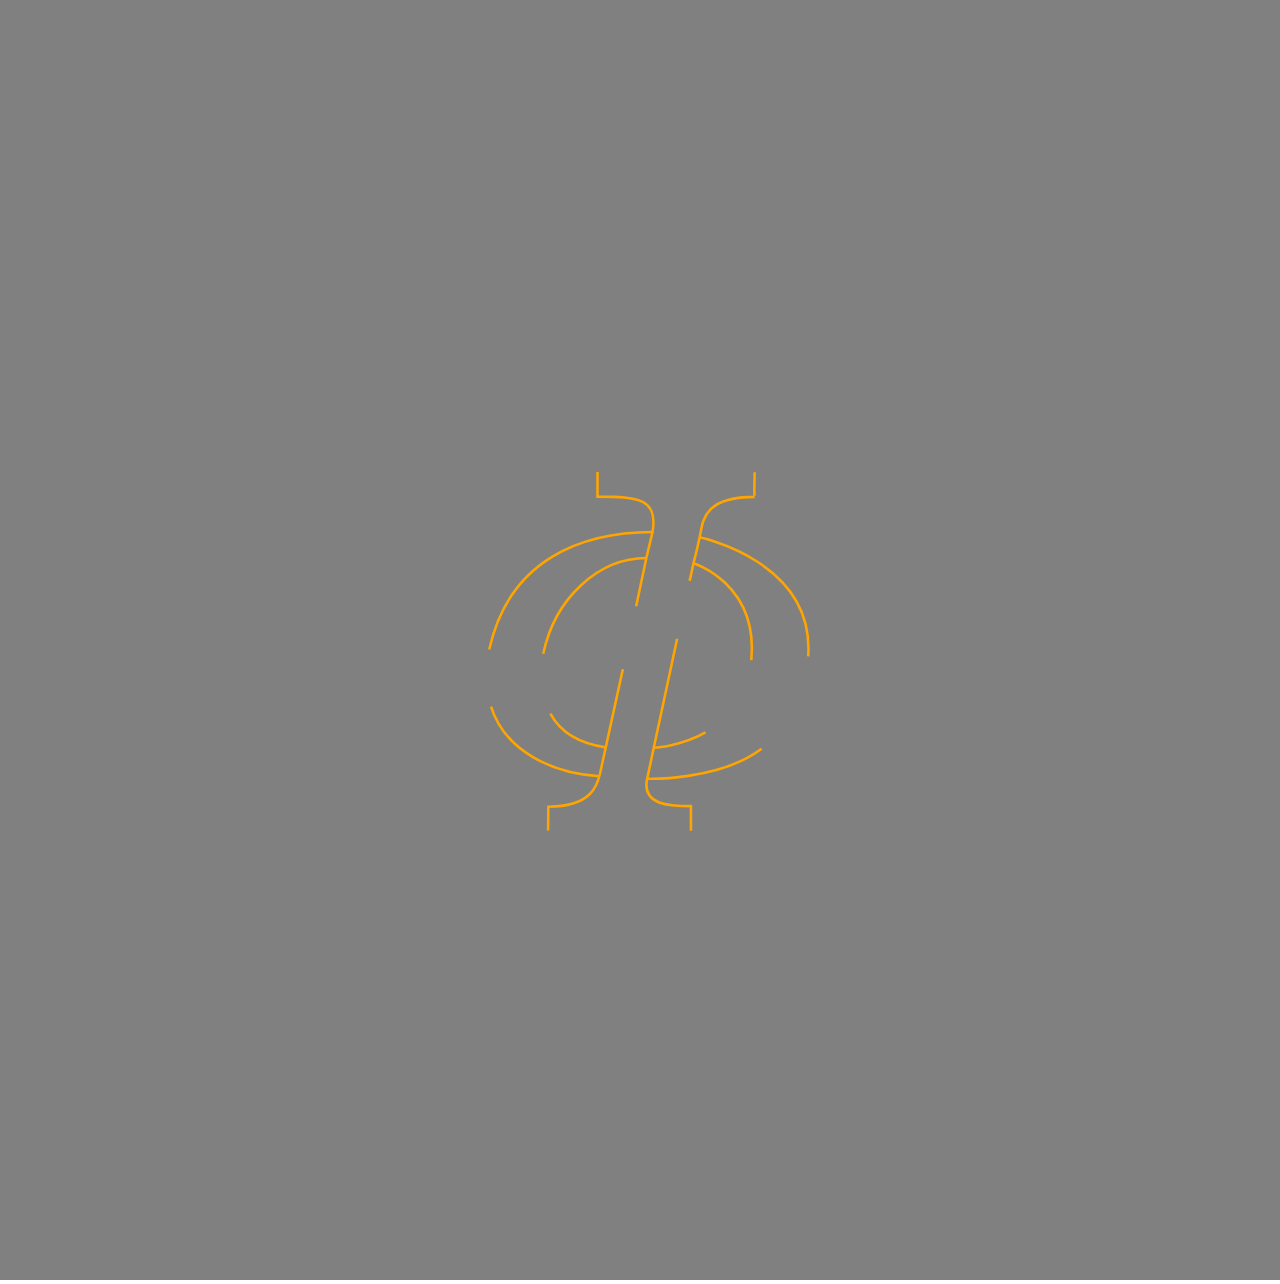
==== SatinColumn/index.html @ 7f75c3ba "satin column" ====
<!doctype html>
<html lang="en">
<head>
  <meta charset="utf-8">
  <title>SatinColumn</title>
  <meta http-equiv="X-UA-Compatible" content="IE=edge">
  <meta name="viewport" content="width=device-width,initial-scale=1.0">
  <meta name="Draw" content="Draw something">

  <script type="text/javascript" src="../vector.js"></script>
  <script type="text/javascript" src="../embroidery.js"></script>
  <script type="text/javascript" src="../svgPlus.js"></script>

  <body>
    <svg id = "svg" viewBox = "0 0 500 500">
      <g id="O-rt">
      	<path class="st0" d="M270.9,220c0,0,25.3,7.8,22.6,37.7c0,0.1,0,0.1,0,0.2"/>
      	<path class="st0" d="M315.7,256.4c2.5-37.4-42.5-46.5-42.5-46.5"/>
      </g>
      <g id="O-lt">
      	<path class="st0" d="M252.6,218c-18.8,0-35.8,15.6-40.4,37.4"/>
      	<path class="st0" d="M191.1,253.7c7.9-35.8,37.1-45.9,63.9-45.9"/>
      </g>
      <g id="O-rb">
      	<path class="st0" d="M252.7,304.2c0,0,28.1,0.9,44.8-11.7"/>
      	<path class="st0" d="M275.6,286.1c-9.9,5.6-20.3,6-20.3,6"/>
      </g>
      <g id="t-b">
      	<path class="st0" d="M243.3,261.4l-8.9,40.7c-1,4.2-2.9,13-20.2,13l-0.1,9.3"/>
      	<path class="st0" d="M269.9,324.5v-9.6c-8,0-19.4-0.3-17.1-10.7l2.6-12.2l9.1-42.5"/>
      </g>
      <g id="O-lb">
      	<path class="st0" d="M236.8,292c-9.9-1.4-17.5-5.2-21.8-13.2"/>
      	<path class="st0" d="M191.8,276c5.7,17.8,24.3,26.1,42.3,27.2"/>
      </g>
      <g id="t-top">
      	<path class="st0" d="M248.5,236.8l4-18.9l2.4-10.1c2.2-12.9-5.4-13.8-21.5-13.8v-9.6"/>
      	<path class="st0" d="M294.8,184.5c0,0-0.3,9.6,0,9.6c-20.5,0-20.2,9.8-21.5,15.8c-1.2,5.7-2.4,10.1-2.4,10.1l-1.5,6.9"/>
      </g>
    </svg>

  </body>
  <style>

  body{
    margin: 0;
    font-family: sans-serif;
    --lh: 35px;
    --br: calc(var(--lh)*0.75);
  }
  svg{
    background: grey;
  }
  .st0{
    fill: none;
    stroke: orange;
  }
  </style>

  <script type="text/javascript" src="./main.js"></script>
</html>
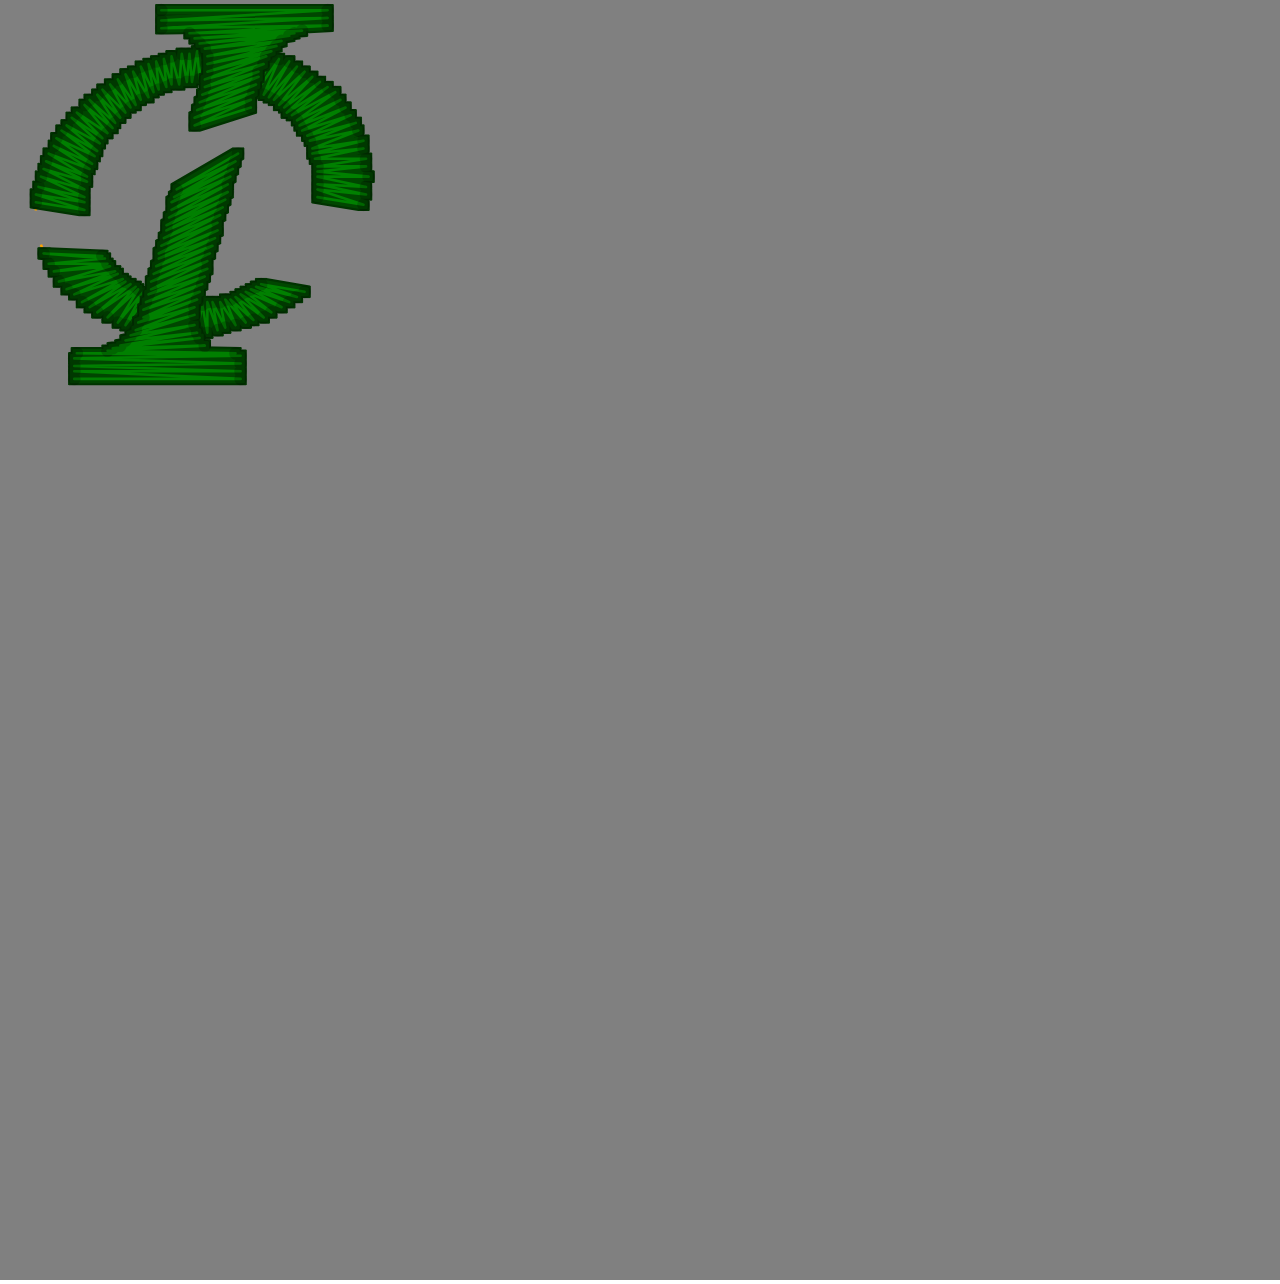
==== commit 22356535: "clump factor" ====
--- a/SatinColumn/index.html
+++ b/SatinColumn/index.html
@@ -13,29 +13,55 @@
 
   <body>
     <svg id = "svg" viewBox = "0 0 500 500">
-      <g id="O-rt">
-      	<path class="st0" d="M270.9,220c0,0,25.3,7.8,22.6,37.7c0,0.1,0,0.1,0,0.2"/>
-      	<path class="st0" d="M315.7,256.4c2.5-37.4-42.5-46.5-42.5-46.5"/>
+      <defs>
+        <filter id = 'glow' x='-50%' y='-50%' width='200%' height='200%' color-interpolation-filters="sRGB">
+<!--
+          <feMorphology operator="dilate" radius="1" in="composite" result="morphology2"/>
+          <feComposite in="SourceGraphic" in2="morphology2" operator="xor" result="composite"/>
+          <feColorMatrix type="matrix" values="0.55 0 0 0 0
+                                              0 0.55 0 0 0
+                                              0 0 0.55 0 0
+                                              0 0 0 1 0" in="morphology2" result="colormatrix4"/>
+          <feBlend mode="normal" in="SourceGraphic" in2="colormatrix4" result="blend"/> -->
+
+          <feMorphology operator="dilate" radius="1" in="composite" result="morphology2"/>
+        	<feColorMatrix type="matrix" values= "0.55 0 0 0 0
+                                                0 0.55 0 0 0
+                                                0 0 0.55 0 0
+                                                0 0 0 1 0" in="morphology2" result="colormatrix5"/>
+        	<feBlend mode="normal" in="SourceGraphic" in2="colormatrix5" result="blend"/>
+        	<feMorphology operator="dilate" radius="2" in="SourceGraphic" result="morphology3"/>
+        	<feColorMatrix type="matrix" values= "0.4 0 0 0 0
+                                                0 0.4 0 0 0
+                                                0 0 0.4 0 0
+                                                0 0 0 1 0" in="morphology3" result="colormatrix6"/>
+        	<feBlend mode="lighten" in="colormatrix6" in2="blend" result="blend1"/>
+        </filter>
+
+      </defs>
+      <g id="tl">
+      	<path class="st0" d="M33.7,84.3c-3.6-22.7,13-45.3,35.1-51.3c3.9-1.1,7.8-1.6,11.7-1.6"/>
+      	<path class="st0" d="M80.4,19.8c-4.6,0.4-9.4,1.2-14.1,2.5c-31,8.5-52.5,34-52.3,59.9"/>
       </g>
-      <g id="O-lt">
-      	<path class="st0" d="M252.6,218c-18.8,0-35.8,15.6-40.4,37.4"/>
-      	<path class="st0" d="M191.1,253.7c7.9-35.8,37.1-45.9,63.9-45.9"/>
+      <g id="tr">
+      	<path class="st0" d="M99.4,35.1c11.5,5,20.7,14.7,23.8,27.7c1.1,4.6,1.3,9.2,0.8,13.7"/>
+      	<path class="st0" d="M142.1,79.6c1.8-7.2,1.9-14.7,0.2-22.1c-4.3-18.1-19-31-38-35.9"/>
       </g>
-      <g id="O-rb">
-      	<path class="st0" d="M252.7,304.2c0,0,28.1,0.9,44.8-11.7"/>
-      	<path class="st0" d="M275.6,286.1c-9.9,5.6-20.3,6-20.3,6"/>
+      <g id="bl">
+      	<path class="st0" d="M16,95.6c5.2,16.4,19.3,28.1,37.1,32.7"/>
+      	<path class="st0" d="M58,114.9c-8.1-3.5-15-9.3-19.5-16.9"/>
       </g>
-      <g id="t-b">
-      	<path class="st0" d="M243.3,261.4l-8.9,40.7c-1,4.2-2.9,13-20.2,13l-0.1,9.3"/>
-      	<path class="st0" d="M269.9,324.5v-9.6c-8,0-19.4-0.3-17.1-10.7l2.6-12.2l9.1-42.5"/>
+      <g id="br">
+      	<path class="st0" d="M101.8,111.2c-4.1,2.6-8.5,4.6-13.2,5.9c-3.9,1.1-7.8,1.6-11.7,1.6"/>
+      	<path class="st0" d="M77.1,130.2c4.6-0.4,9.4-1.2,14.1-2.5c10.6-2.9,20.1-7.8,28-14"/>
       </g>
-      <g id="O-lb">
-      	<path class="st0" d="M236.8,292c-9.9-1.4-17.5-5.2-21.8-13.2"/>
-      	<path class="st0" d="M191.8,276c5.7,17.8,24.3,26.1,42.3,27.2"/>
+      <g id="tb">
+        <path class="st0" d="M69.3,72.7l-13.1,48.8c-2.7,9.9-11.7,16.8-21.9,16.8h-5.3v10"/>
+        <path class="st0" d="M94.4,148.3v-10h-5c-9,0-15.5-8.5-13.2-17.1l16.9-63"/>
       </g>
-      <g id="t-top">
-      	<path class="st0" d="M248.5,236.8l4-18.9l2.4-10.1c2.2-12.9-5.4-13.8-21.5-13.8v-9.6"/>
-      	<path class="st0" d="M294.8,184.5c0,0-0.3,9.6,0,9.6c-20.5,0-20.2,9.8-21.5,15.8c-1.2,5.7-2.4,10.1-2.4,10.1l-1.5,6.9"/>
+      <g id="tt">
+        <path class="st0" d="M128.4,1.7v10h-5.3c-10.3,0-19.3,6.9-21.9,16.8l-3.6,13.3"/>
+        <path class="st0" d="M75.7,48.8l5.3-20c2.3-8.7-4.2-17.1-13.2-17.1h-5v-10"/>
       </g>
     </svg>
 
@@ -55,6 +81,14 @@
     fill: none;
     stroke: orange;
   }
+  .stitch{
+    fill: none;
+    stroke: green;
+    stroke-width: 1;
+    stroke-linecap: round;
+    stroke-linejoin: round;
+    filter: url('#glow');
+  }
   </style>
 
   <script type="text/javascript" src="./main.js"></script>
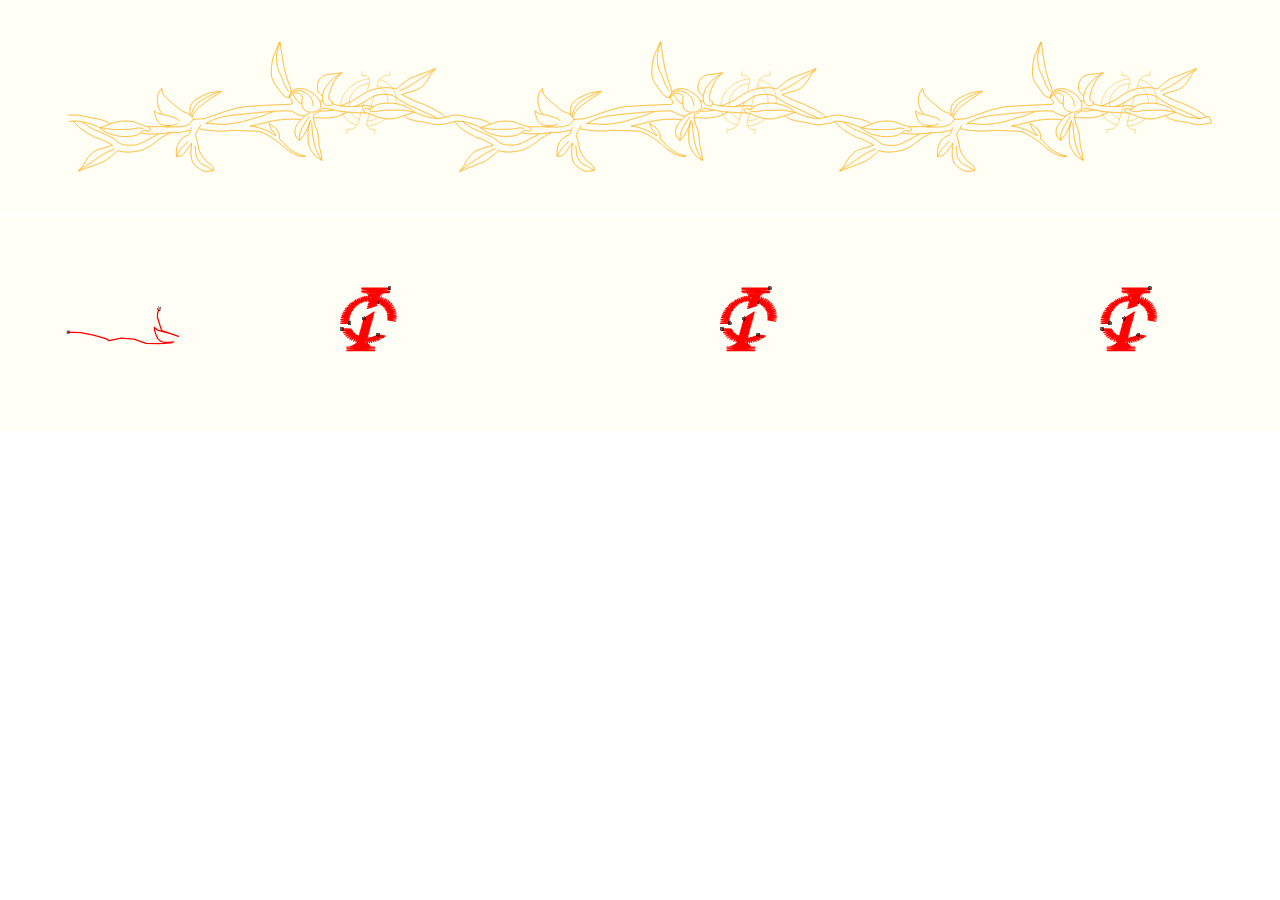
==== commit 72d5ddaf: "tree link lists" ====
--- a/SatinColumn/index.html
+++ b/SatinColumn/index.html
@@ -8,12 +8,465 @@
   <meta name="Draw" content="Draw something">
 
   <script type="text/javascript" src="../vector.js"></script>
-  <script type="text/javascript" src="../embroidery.js"></script>
+  <script type="text/javascript" src="./stitch.js"></script>
+  <script type="text/javascript" src="./SvgToSPath.js"></script>
   <script type="text/javascript" src="../svgPlus.js"></script>
 
   <body>
-    <svg id = "svg" viewBox = "0 0 500 500">
+    <svg id = "svg" viewBox = "-1500 -250 3000 500">
+
+    <g id = "design" mode = "join"  max_length = "2">
+
+      <!-- Vine -->
+      <g mode = "RunningStitch" stroke = "red" max_length = "3" min_length = "0.3" max_var = "0.2" >
+        <path class="st0" d="M-1340,20c0,0,11-0.6,17.7-0.6c6.7,0.1,16,2.2,23.4,4.2s15.4,2.8,24.7,4.3s22,6.2,25.4,8.2s5.3,4.8,5.3,4.8
+        	s17.3-6.3,28.6-7c11.3-0.7,23.1,0.1,29.8,2.2s17.3,6.8,19.3,7.5c2,0.7,6.4,1.3,11.8,3.4c0.1,0,30.4-0.3,33-0.2
+        	c2.1,0,5.3,0.4,9.2,0.6c0,0,12.3-1.7,21.7-5.6c9.4-3.9,2.7-0.6,2.7-0.6s-8.1,3.2-14.8,3.2s-14.7-0.8-19.4-2.2s-11.9-12.1-13.2-16.8
+        	s-3.9-12.7-3.2-16c0,0,2.6,4.7,14,8.1s38.8,7.1,44.7,16.4c0,0-1.3-5.3-14-9.5s-26-6.9-26-6.9s-5.3-5.4-7.9-12.7
+        	c-2.6-7.3-5.8-19.3-3.7-29.3c2.1-10,10.2-18.5,10.2-18.5s-0.7,6.6,3.2,14s21.2,20.8,25.2,24.2c4,3.4,19.2,16.2,23.9,17.5
+        	s7.3,2.1,10,4.1c0.8,0.6,3.9,3.8,3.9,3.8c-1.9-15.1,0.3-21.7,3-26.3c2.7-4.6,8.8-10.5,14.9-13.8s20.9-11.1,28.3-13
+        	c7.4-1.9,27.5-3.7,27.5-3.7s-6.8,5.2-11.5,8.5c-4.7,3.3-17.5,9.8-23.6,15c-6.1,5.3-16.2,12.5-20.3,16.4
+        	c-4.1,3.9-12.1,15.2-14.2,21.1l-0.7-6c0,0,2.8-9.9,6.2-15.2s4.8-9.3,9.5-12.5s14.2-9.8,19.5-12.4s23.6-12.4,28.3-13
+        	c0,0-23.5,9.1-28.9,12.3c-5.4,3.3-19.5,11.1-22.9,15.7s-8.8,11.9-10.9,19.8c-2.1,8-4,7.2-4,7.2l8.9,9.2l-2.6,0.2
+        	c-0.3-0.2-5.2,10.5-11.6,12.7c-6.7,2.3-11.6,4.2-23.3,4.3c-12.1,0.1-28.5,0.3-28.5,0.3c0.4,0.1,28.5,0.4,33.9-0.2
+        	c5.4-0.6,16.8-3.1,20.1-5.1s9.5-11.9,9.5-11.9s16.8-1.8,22.1-1.8c5.4,0.1,4.7-0.6,16.8-4.5c12.1-3.9,56.5-21.4,81.3-23.8
+        	s98.5-5.6,105.2-5.5c6.7,0.1,8.1-1.9,7.4-5.9c-0.6-4-7.3-9.3-7.3-9.3l-2-0.8c0,0-8.7-0.8-14-8.1c-5.3-7.4-12.6-15.4-17.2-23.5
+        	c-4.6-8-7.2-11.4-8.5-21.4c-1.2-10,1-29.9,3.8-39.9c2.8-9.9,15.1-37.1,15.1-37.1s-4.9,17.2-6.3,25.9s1,31.3,3,36.6
+        	c2,5.3,10.5,24.1,13,32.1c2.6,8,11.2,20.1,12.5,21.4c0,0-11.2-16.1-11.8-21.4s-14.4-30.7-15-34.7s-4.4-23.3-1-33.9s7-26.5,7-26.5
+        	s4.4,30.6,6.2,42c1.9,11.3,4.4,23.3,5.7,28.7s4.5,15.3,6.5,21.4c1.9,6,5.9,12.7,6.5,17.4c0.6,4.7,0.9,8.3,0.9,8.3
+        	c-3,4.2-4.2,8.9-4.4,13.7c0.1-7.3,3.4-13.9,7.5-16.6c5-3.2,8.1-4.6,16.1-5.2s10.7,0.8,16.7,2.8c6,2.1,14,6.8,21.3,12.9
+        	c4.1,3.4,9.7,12.6,9.7,12.6c0,0.1,0.1,0.2,0.1,0.2l7.8,1.6c-0.5-1.7-0.8-3.8-0.9-6.3c-0.6-10.6,1.6-19.4,8.3-28.5
+        	c7.5-10.3,15.6-20.8,33.8-30.2c0,0-13.3,7.3-20.9,14.4c-7.6,7.1-6.3,7.3-12.9,15.8c-5.2,6.6-8.1,19.5-8.3,21.4c0,0-7.3-4.2-9.9-9.6
+        	c-2.6-5.3-3.2-14.7-0.4-22c2.6-7,6.8-13.2,16.2-16.5c11.1-3.8,22.1-2.4,40.2-6.2c0,0-8.1,6.6-12.9,12.5S-719.6-54-721-50
+        	s-4.1,9.3-5.5,13.9s-4.1,11.9-2.9,17.9s8,6.7,8,6.7s0.6,3.3-1.4,6.6c-2,3.3-7.9,3.9-13.4,1.2c-2.9-1.4-5.5-3.3-6.9-8.3
+        	c0,0,0.6,2.8,2.8,5.3c2.1,2.4,6.9,5.4,12.6,4.7c5.6-0.6,5.5-4.9,5.7-4.6c0,0,7.2,1.1,11.9,3.1c1.4,0.6,8.2,1.5,8.2,1.5
+        	s23-8.9,31.3-13.6c8.2-4.7,28-21.1,48.2-25.6c20.1-4.4,35.5-4.9,51.6-0.1c0,0,21-20.4,34.4-26.2c13.5-5.8,53.1-20.7,56.5-22.7
+        	c0,0-12.8,9.8-17.5,12.5c-4.7,2.6-17.5,11.8-22.3,15.1c-4.7,3.3-22.2,14.4-26.3,16.4c-4,2-16.1,6.5-18.2,9.8c0,0,16.1-6.5,19.5-8.4
+        	s17.5-10.5,25.6-16.4s20.2-13.1,22.9-15.1c2.7-2,17.5-11.8,17.5-11.8s-8.8,6.6-13.6,15.8c-4.8,9.3-11.6,19.8-21.7,27.7
+        	s-27.5,9-45,16.2c0,0,28.9,14.7,36,17c7.2,2.3,13.1,4.6,16.3,5.9c3.4,1.4,34,16.5,38.4,19.9c3.8,3,10.6,7.4,12.3,9.8l-17.4,3.8
+        	c0,0-17.7-1.2-29.1-4.6c-11.3-3.4-26.7-10.3-26.7-10.3s-9.6,3.3-13.6,4.6c-4,1.3-9.2,2.9-9.2,2.9s1.9,2.9,5.2,5
+        	c3.3,2,16,6.8,25.4,8.2s17.4,2.2,24.7,4.3c7.3,2.1,16.7,4.2,23.4,4.2c5.4,0.1,22.5-3.3,28.6-4.6l14.2-4.3c0,0,18.7,1.5,30.1,5
+        	c11.3,3.4,26.8,10.7,26.8,10.7s8.9-3.4,13-4.7c4-1.3,9.7-3.4,9.7-3.4c-12.1,3.8-22.1,8.1-22.1,8.1s18.2,3,27.3,3.8
+        	c9.3,0.8,19.4,0.2,26.8,0.3c7.4,0.1,11.4-0.5,16.1-0.5c4.7,0,17.4-3.1,19.5-3.1c2,0,8.7,0.8,11.4,1.4c2.7,0.7-8-2.1-11.4-1.4
+        	s-15.4,3.2-19.5,3.1c-4,0-39.5,0.9-42.9,0.2c-3.3-0.7-27.5-3.6-27.5-3.6s8.7,8.7,20,12.8c11.3,4.1,24,8.2,38.1,7.7
+        	c14.1-0.5,15.4-0.5,24.8-2.4c9.4-1.9,15.5-11.8,20.9-11.8c5.4,0.1,6.7,0.7,7.3,2.1s8.1-3.2,8.1-3.2s-2.1-5.3-7.3-7.4
+        	c0,0,5.2,2.2,7.3,7.1c-2,2.1-3.5,2.5-7,3.7c-2.6-1.7-0.8-1.9-6.3-2.2c-4.2-0.3-5.3,0.3-8,2.7c-2.8,2.4-3.4,2.7-3.4,2.7
+        	s12,2.5,19.4,2.5c7.4,0.1,30.8-0.3,43.5-2.2c3.1-0.5,8.7-1.1,8.7-1.1l-28.3,3.3c0,0-34.9,19.1-44.5,22.6c-9.6,3.5-9.8,4-28.1,3.8
+        	s-25.5-9.2-27.9-11.8s-16.1-9.4-18.1-10.3c-1.9-0.8-12.3-5.8-17.2-7.8s-5.3-3.2-11.7-4.9s-13.4-7.2-17.2-9.2s-9.8-7-15.1-10.8
+        	c6.9,1,13.2,3,21.7,5.6c8.5,2.6,19.3,8.3,19.3,8.3s9.6,7.4,13.1,9.2s7.2,4.1,14.3,6.3c7,2.2,16.2,4.3,24.9,5
+        	c8.6,0.7,24.7-0.8,30.8-2c6-1.2,12.4-6.4,12.4-6.4s13.1,2.5,19.5,2.6c6.5,0,22.7,0.1,22.7,0.1c-13.1,7.1-39.2,21.4-43.2,22.6
+        	c-4,1.3-10.8,4.5-29.5,3.7c-18.7-0.9-24-10.2-30-14.3s-35.3-17.7-45.3-21.1c-10-3.4-31.6-20.1-31.6-20.1l-18.7-0.4
+        	c1.6,2.3,13.6,14.9,17.6,17.6c4,2.7,19.3,13.4,22.7,14.1c3.3,0.7,7.1,6.1,14.5,6.8c7.4,0.7,36,17,36,17c-17.5,7.1-34.9,8.3-45,16.2
+        	s-16.9,18.4-21.7,27.7c-4.8,9.3-12.2,17.8-12.2,17.8s13.5-11.8,16.2-13.8c2.7-2,14.8-9.2,22.9-15.1c8.1-5.9,22.2-14.4,25.6-16.4
+        	c3.4-2,19.5-8.4,19.5-8.4c-2,3.3-14.1,7.8-18.2,9.8c-4,2-21.6,13.1-26.3,16.4c-4.7,3.3-17.5,12.5-22.3,15.1
+        	c-4.7,2.6-17.5,12.5-17.5,12.5c3.4-2,43-16.8,56.5-22.7c13.5-5.8,34.4-26.2,34.4-26.2c16,4.8,31.4,4.3,51.6-0.1
+        	c20.1-4.4,37.8-20.5,45.3-26.4c7.4-5.9,28.4-15.9,28.4-15.9c8.9-0.6,16.5-0.1,20.6-0.6c5.4-0.6,24.2-5.1,24.2-5.1s2.7-4,3.4-6
+        	c0.7-2-2.1,10-4.8,13.3s-2.7,4-4.1,4.6s-11.4,3.9-16.9,11.1c-5.4,7.3-8.9,14.5-9.6,23.2c-0.8,8.6-0.2,15.3-0.2,15.3
+        	s6.2-13.2,10.2-17.9s17.6-17.8,17.6-17.8s-15.6,15.8-16.9,18.4c-1.4,2.6-10.9,17.2-10.9,17.2s8.7,0.1,12.1-1.9
+        	c2.3-1.3,6.1-3.9,8.8-8.6c5.5-9.3,12.9-13.8,14.9-20.5c0,0-1.5,14-1.6,23.3c-0.1,9.3,1.8,22,8.4,28s14.6,12.1,21.9,14.2
+        	s18.1-1.1,22.1-1.1c0,0-11.3-6.1-15.3-8.8c-4-2.7-11.3-4.1-15.3-8.8c-4-4.7-7.9-10.7-9.2-14.7c-1.3-4-1.9-13.3-2.5-17.3
+        	c-0.6-4,0.1-6.7-0.6-8c0,0,1.2,10.7,1.8,15.3s-0.1,10,5.8,18c5.9,8,7.9,9.4,12.6,11.4c4.7,2,6.7,2.1,9.3,4.1
+        	c2.7,2,13.3,8.8,13.3,8.8c3.4-4-2.8-12.1-7.9-16c-4.5-3.4-10-6.8-13.9-12.1s-10.5-15.4-11.8-20.7c-1.3-5.3-3.1-18.7-5.1-24
+        	s-3.2-10-3.2-10s2.8-8,5.5-12.6c2.7-4.6,6.8-11.2,6.8-11.2l-3.4,8.6c0,0,17.4,3.5,20,3.5c2.7,0,31.4,3,40.2,1.8s15.4-1.8,20.1-1.8
+        	s33.5,1.7,52.9,1.9C11.7,57.4,45.6,83,51.6,89c6,6,35.1,31.6,56.6,27.2c0,0-18.7-4.2-34-15S56.3,81.1,47,75.7c0,0,0.7-7.3-0.5-12
+        	C45.2,59,41.2,53,37.9,50.3s-5.3-4-8-6.1c-2.7-2-7.3-5.4-7.3-5.4s2.6,7.3,5.2,13.4s9.9,10.7,11.2,14.1c1.3,3.3-4,0-13.3-6.1
+        	s-38.7-15-46.7-15.1c0,0,20.1-5.8,39.6-8.9c19.5-3.1,43.2-9.8,78.6-5.5c0,0,6.2-7,8.9-8.3c-0.5,1-15-1.7-21.7-6.9
+        	c-6.6-5.1-13.3-5.5-20.7-5.5s-30.1,1.7-30.1,1.7s-12.4,3.9-20.1,7.5s-23.5,6.6-37.3,11.4S-63.3,40.7-82,41.3s-31-3-42-1.9
+        	c17.1-9.8,27.5-12.8,41.5-15.7s29.9-4.2,46.5-5.8c16.6-1.7,59.2-5.7,59.2-5.7c7.8-0.6,9.7-0.4,9.7-0.4s-13.4,5.1-18.8,7.7
+        	s-29.6,9-37.6,11.6s-22.8,6.4-31.6,7.6s-20.1,2.4-26.8,3c-6.7,0.6-17.4-0.8-21.4-0.9c-4,0-11.4-1.4-15.4-1.5c-4,0-8,1.2-8,1.2
+        	s19.6-13.1,43.7-17.5s44.9-6.2,53-6.8c8-0.6,90.5-9.7,103.8-5.6s17.3,10.8,31.4,11l14.7-7c0,0-12.6-4.3-16.5-9.6s-3.9-12-3.9-12
+        	s-4.7,0-8-3.4C88.1-13.7,78.1-29,78.1-29c-4.3,3.4-7.2,7.6-7.9,8.5c0,0,0.7-9.3,8.8-13.9s18.1-3.8,24.8-0.4s10,6.8,12.6,9.4
+        	c2.6,2.7,6,6.7,7.3,10.1c1.2,3.2,2.6,10,2.5,14c0,0-0.8-7.9-2.5-13.3c-1.3-4-3.3-7.4-7.9-11.4c-5.4-4.7-8.6-7.4-14.6-9.5
+        	c-6-2.1-14-2.8-21.4,1.8s-9.4,13.2-9.4,13.2s3.4-5.5,7.7-8.7c0,0,11.1,15.2,12.4,17.2c1.3,2.1,3.7,3.3,5.4,3.9s3.9,0.8,3.9,0.8
+        	c-0.6-2,1.1-11.8,1.1-13c0-1.2,0.8-4.5-4.7-8.4c-5.5-3.9-10.8-2.8-13.1-2.7s-4.7,1.9-4.7,1.9c1.5-1.1,3.2-2,4.7-2.1
+        	c6-0.6,10,0.1,13.4,2.8c3.3,2.7,4.6,4.7,4.6,8.7c0,4-1.4,8-0.8,14s2.5,12.7,8.5,16.1c6,3.4,14.7,2.5,19.4,2.2
+        	c5-0.3,15.8-3.7,15.9-13.9c0-4-0.7-8-2.4-11.7c0,0,4.3,9.6,1,17.4S120,15.3,120,15.3s-8.7,3.2-13.5,7.2
+        	c-4.7,3.9-12.2,11.2-15.6,16.5c-3.4,5.3-8.1,9.9-7.6,20.5c0.6,10.6,6.5,18.7,10.5,19.4c0,0,0-2,0.1-8.6s6.9-20.5,9-25.2
+        	c2.1-4.6,12.9-19.8,14.3-22.5c0,0-13.6,21.1-17,27.1c-3.4,6-7.5,13.9-5.7,29.2c0,0,5.4-6.6,9.5-11.9c4.1-5.3,13-25.8,15.8-35.1
+        	c0,0-6.2,19.2-5.7,30.5c0.5,11.3-0.2,23.3,2.4,29.3c2.6,6,10.5,20.1,15.1,24.1c4.6,4,14.6,10.1,14.6,10.1s-7.3-10.7-11.2-20.1
+        	s-6.5-17.4-7.8-24.7c-1.3-7.3-3.1-22.6-3.7-28.6s-0.5-15.3-0.5-15.3s1.1,23.3,3,33.3c1.9,10,3.1,21.3,9.7,35.4
+        	c6.5,14,11.2,20.1,11.2,20.1s-0.6-7.3-2.5-17.3s-3.9-14-4.5-20.7c-0.6-6.7-1.8-22-3-28.6S131,46.6,129.8,40s-5.9-14-1.8-21.3
+        	c0,0,10.8-5.9,14.8-9.8s5.4-5.3,9.4-5.2s29,5.9,36.3,7.1c4,0.7,10.1,1.2,17,1.8c0,0-4.5-0.4-11.9-1.1c-7.4-0.7-20.8-3.4-20.8-3.4
+        	c-7.6,1.7-14.1,2.1-18.7,2.3c-3.3,0.2-7.9,0.1-12.5,0c0,0,4-5.2,7.6-6.1s5.4-0.1,6.5,0.1c1.1,0.2,17.2,3.4,17.2,3.4
+        	s-8.9,2.3-18.8,2.4s-12.8,0.4-12.8,0.4s-3.8,2.8-6.6,4.2c-2.8,1.4-6.8,4-6.8,4s-1.6,3.9-1.4,6.6c0,0,22.7,1.6,33.5,1
+        	c9.2-0.5,27.4-2.4,45.5-13.8c0,0,37.4,2.5,45.1,2.1c0,0-5.2-2.3-7.3-7.2c2-2.1,3.5-2.5,7-3.7c2.6,1.7,0.8,1.9,6.3,2.2
+        	c4.2,0.3,5.3-0.3,8-2.7c2.8-2.4,3.3-2.6,3.3-2.6c-3.6,2.9-6.4,5.4-9.3,5.4c-5.4-0.1-7.2-0.8-7.8-2.2s-7.6,3.3-7.6,3.3s2,5.3,7.3,7.4
+        	c5.3,2.1,10,2.8,12,3.5c2,0.7,12.7,5.5,19.3,7.5s18,3.5,28.1,3s53.1-15.4,53.1-15.4s-18.7-4.9-28.1-5c-9.4-0.1-19.4,0.5-26.8,0.4
+        	s-11.4-0.1-16.1-0.2c-4.7,0-17.4,3.1-19.5,3.1c-2,0-8.7-0.1-11.4-0.8c-2.7-0.7,8,2.1,11.4,1.4c3.4-0.6,15.4-3.2,19.5-3.1
+        	c4,0,39.5-0.9,42.9-0.2c3.3,0.7,28.1,4.3,28.1,4.3s-9.3-9.4-20.6-13.5c-11.3-4.1-24-8.2-38.1-7.7c-14.1,0.5-15.4,0.5-24.8,2.4
+        	c-4.4,0.9-8.1,3.6-11.4,6.2c0,0-12.1-2.6-19.4-2.5c-8.5,0.1-26.2,2-32.3,2c-4.1,0-25.8-1.6-25.6-1.6c12.5,0.7,26,2.1,31.1,1.4
+        	c16.6-4.6,43.1-23.6,47.1-24.8s10.8-4.5,29.5-3.7c18.7,0.9,26,10.1,32,14.1S364,3.2,374,6.6c9,3.1,38.9,18.1,44.8,21.1
+        	c0,0-14.1-1.1-24.2-3.4c-10.1-2.3-31-11.3-31-11.3S353.5,3,342.7-1s-26-8.6-38.4-7.6c-12.4,1-21,1.8-25.3,2.9s-11.1,5.7-11.1,5.7
+        	s-10.7-3.2-21.4-2.5c-10.7,0.7-22.8,1.9-22.8,1.9s14.9-5.4,27.5-13.5c12.7-8.1,11.2-7.5,18.2-10.7c7-3.2,16.5-4.3,29.3-3.7
+        	s17.3,3.7,23.4,7.8s20,13.8,31.2,18.5s33.9,15.1,37.6,17c3.8,1.8,28.8,13.3,28.8,13.3l17-3.6c0,0,2.5-0.5,6-1.2
+        	c0,0,12.5-3.9,19.2-3.9s16,2.2,23.4,4.2s15.4,2.8,24.7,4.3s22,6.2,25.4,8.2c3.3,2,5.3,4.8,5.3,4.8s17.3-6.3,28.6-7
+        	c11.3-0.7,23.1,0.1,29.8,2.2c6.7,2.1,17.3,6.8,19.3,7.5c2,0.7,6.4,1.3,11.8,3.4c0.1,0,30.4-0.3,33-0.2c2.1,0,5.3,0.4,9.2,0.6
+        	c0,0,12.3-1.7,21.7-5.6s2.7-0.6,2.7-0.6s-8.1,3.2-14.8,3.2s-14.7-0.8-19.4-2.2c-4.7-1.4-11.9-12.1-13.2-16.8
+        	c-1.3-4.7-3.9-12.7-3.2-16c0,0,2.6,4.7,14,8.1c11.3,3.4,38.8,7.1,44.7,16.4c0,0-1.3-5.3-14-9.5s-26-6.9-26-6.9s-5.3-5.4-7.9-12.7
+        	s-5.8-19.3-3.7-29.3c2.1-10,10.2-18.5,10.2-18.5s-0.7,6.6,3.2,14s21.2,20.8,25.2,24.2s19.2,16.2,23.9,17.5s7.3,2.1,10,4.1
+        	c0.8,0.6,3.9,3.8,3.9,3.8c-1.9-15.1,0.3-21.7,3-26.3s8.8-10.5,14.9-13.8s20.9-11.1,28.3-13s27.5-3.7,27.5-3.7s-6.8,5.2-11.5,8.5
+        	s-17.5,9.8-23.6,15S752-0.1,748,3.8C743.9,7.8,735.9,19,733.7,25l-0.7-6c0,0,2.8-9.9,6.2-15.2s4.8-9.3,9.5-12.5
+        	c4.7-3.3,14.2-9.8,19.5-12.4c5.4-2.6,23.6-12.4,28.3-13c0,0-23.5,9.1-28.9,12.3s-19.5,11.1-22.9,15.7c-3.4,4.6-8.8,11.9-10.9,19.8
+        	c-2.1,8-4,7.2-4,7.2l8.9,9.2l-2.6,0.2c-0.3-0.2-5.2,10.5-11.6,12.7c-6.7,2.3-11.6,4.2-23.3,4.3c-12.1,0.1-28.5,0.3-28.5,0.3
+        	c0.4,0.1,28.5,0.4,33.9-0.2c5.4-0.6,16.8-3.1,20.1-5.1c3.4-2,9.5-11.9,9.5-11.9s16.8-1.8,22.1-1.8c5.4,0.1,4.7-0.6,16.8-4.5
+        	s56.5-21.4,81.3-23.8s98.5-5.6,105.2-5.5c6.7,0.1,8.1-1.9,7.4-5.9s-7.3-9.3-7.3-9.3l-2-0.8c0,0-8.7-0.8-14-8.1
+        	c-5.3-7.4-12.6-15.4-17.2-23.5c-4.6-8-7.2-11.4-8.5-21.4c-1.2-10,1-29.9,3.8-39.9s15.1-37.1,15.1-37.1s-4.9,17.2-6.3,25.9
+        	c-1.4,8.6,1,31.3,3,36.6s10.5,24.1,13,32.1s11.2,20.1,12.5,21.4c0,0-11.2-16.1-11.8-21.4c-0.6-5.3-14.4-30.7-15-34.7
+        	s-4.4-23.3-1-33.9s7-26.5,7-26.5s4.4,30.6,6.2,42s4.4,23.3,5.7,28.7s4.5,15.3,6.5,21.4c1.9,6,5.9,12.7,6.5,17.4s0.9,8.3,0.9,8.3
+        	c-3,4.2-4.2,8.9-4.4,13.7c0.1-7.3,3.4-13.9,7.5-16.6c5-3.2,8.1-4.6,16.1-5.2s10.7,0.8,16.7,2.8c6,2.1,14,6.8,21.3,12.9
+        	c4.1,3.4,9.7,12.6,9.7,12.6c0,0.1,0.1,0.2,0.1,0.2l7.8,1.6c-0.5-1.7-0.8-3.8-0.9-6.3c-0.6-10.6,1.6-19.4,8.3-28.5
+        	c7.5-10.3,15.6-20.8,33.8-30.2c0,0-13.3,7.3-20.9,14.4c-7.6,7.1-6.3,7.3-12.9,15.8c-5.2,6.6-8.1,19.5-8.3,21.4c0,0-7.3-4.2-9.9-9.6
+        	s-3.2-14.7-0.4-22c2.6-7,6.8-13.2,16.2-16.5c11.1-3.8,22.1-2.4,40.2-6.2c0,0-8.1,6.6-12.9,12.5c-4.8,5.9-8.8,13.2-10.2,17.2
+        	s-4.1,9.3-5.5,13.9s-4.1,11.9-2.9,17.9s8,6.7,8,6.7s0.6,3.3-1.4,6.6s-7.9,3.9-13.4,1.2c-2.9-1.4-5.5-3.3-6.9-8.3
+        	c0,0,0.6,2.8,2.8,5.3c2.1,2.4,6.9,5.4,12.6,4.7c5.6-0.6,5.5-4.9,5.7-4.6c0,0,7.2,1.1,11.9,3.1c1.4,0.6,8.2,1.5,8.2,1.5
+        	s23-8.9,31.3-13.6c8.2-4.7,28-21.1,48.2-25.6s35.5-4.9,51.6-0.1c0,0,21-20.4,34.4-26.2c13.5-5.8,53.1-20.7,56.5-22.7
+        	c0,0-12.8,9.8-17.5,12.5c-4.7,2.6-17.5,11.8-22.3,15.1c-4.7,3.3-22.2,14.4-26.3,16.4c-4,2-16.1,6.5-18.2,9.8c0,0,16.1-6.5,19.5-8.4
+        	c3.4-2,17.5-10.5,25.6-16.4s20.2-13.1,22.9-15.1c2.7-2,17.5-11.8,17.5-11.8s-8.8,6.6-13.6,15.8c-4.8,9.3-11.6,19.8-21.7,27.7
+        	c-10.1,7.9-27.5,9-45,16.2c0,0,28.9,14.7,36,17c7.2,2.3,13.1,4.6,16.3,5.9c3.4,1.4,34,16.5,38.4,19.9c3.8,3,10.6,7.4,12.3,9.8
+        	l-17.4,3.8c0,0-17.7-1.2-29.1-4.6c-11.3-3.4-26.7-10.3-26.7-10.3s-9.6,3.3-13.6,4.6c-4,1.3-9.2,2.9-9.2,2.9s1.9,2.9,5.2,5
+        	c3.3,2,16,6.8,25.4,8.2s17.4,2.2,24.7,4.3c7.3,2.1,16.7,4.2,23.4,4.2c5.4,0.1,22.3-3.3,28.4-4.6l-4.8-14.4c-3.6,0.7-6,1.2-6,1.2
+        	l-17,3.6c0,0-25-11.5-28.8-13.3s-26.5-12.2-37.6-17s-25.1-14.4-31.2-18.5c-6.1-4.1-10.7-7.3-23.4-7.8s-22.3,0.5-29.3,3.7
+        	c-7,3.2-5.5,2.6-18.2,10.7s-27.5,13.5-27.5,13.5s12-1.2,22.8-1.9c10.7-0.7,21.4,2.5,21.4,2.5s6.8-4.6,11.1-5.7
+        	c4.3-1.1,12.8-1.9,25.3-2.9s27.6,3.6,38.4,7.6c10.8,4,20.8,13.9,20.8,13.9s20.9,9,31,11.3c10.1,2.3,24.2,3.4,24.2,3.4
+        	c-5.8-2.9-35.8-18-44.8-21.1c-10-3.4-37.3-17.2-43.3-21.3s-13.2-13.2-32-14.1c-18.7-0.9-25.5,2.4-29.5,3.7s-30.6,20.2-47.1,24.8
+        	c-5.1,0.6-18.6-0.7-31.1-1.4c-0.2,0,21.5,1.6,25.6,1.6c6.1,0,23.8-1.9,32.3-2c7.4-0.1,19.4,2.5,19.4,2.5c3.2-2.6,7-5.3,11.4-6.2
+        	c9.4-1.9,10.7-1.9,24.8-2.4s26.7,3.6,38.1,7.7c11.3,4.1,20.6,13.5,20.6,13.5s-24.7-3.6-28.1-4.3c-3.3-0.7-38.8,0.3-42.9,0.2
+        	c-4,0-16.1,2.5-19.4,3.1c-3.4,0.6-14-2.1-11.4-1.4s9.4,0.8,11.4,0.8s14.8-3.2,19.4-3.1c4.7,0,8.7,0.1,16.1,0.2
+        	c7.4,0.1,17.4-0.5,26.8-0.4s28.1,5,28.1,5s-43,14.8-53.1,15.4c-10,0.6-21.4-0.9-28.1-3c-6.7-2.1-17.3-6.8-19.3-7.5
+        	c-2-0.7-6.7-1.4-12-3.5s-7.3-7.4-7.3-7.4s6.9-4.7,7.6-3.3s2.5,2.1,7.8,2.2c2.8,0,5.6-2.5,9.3-5.4c0,0-0.5,0.2-3.3,2.6s-3.8,3-8,2.7
+        	c-5.5-0.3-3.7-0.5-6.3-2.2c-3.5,1.1-5,1.6-7,3.7c2.1,4.9,7.3,7.2,7.3,7.2c-7.8,0.4-45.1-2.1-45.1-2.1
+        	c-18.1,11.4-36.4,13.3-45.5,13.8c-10.7,0.6-33.5-1-33.5-1c-0.2-2.8,1.4-6.6,1.4-6.6s4-2.6,6.8-4s6.6-4.2,6.6-4.2s2.9-0.3,12.8-0.4
+        	s18.8-2.4,18.8-2.4s-16-3.2-17.2-3.4c-1.1-0.2-2.9-1-6.5-0.1s-7.6,6.1-7.6,6.1c4.7,0.1,9.2,0.2,12.5,0c4.6-0.2,11.1-0.6,18.7-2.3
+        	c0,0,13.4,2.7,20.8,3.4c7.4,0.7,11.9,1.1,11.9,1.1c-6.9-0.6-12.9-1.1-17-1.8c-7.4-1.2-32.3-7.1-36.3-7.1c-4,0-5.4,1.3-9.4,5.2
+        	s-14.8,9.8-14.8,9.8c-4.1,7.3,0.5,14.6,1.8,21.3s5.9,12.7,7.2,19.4s2.4,22,3,28.6c0.6,6.7,2.6,10.7,4.5,20.7s2.5,17.3,2.5,17.3
+        	s-4.6-6-11.2-20.1c-6.5-14-7.8-25.4-9.7-35.4s-3-33.3-3-33.3s-0.1,9.3,0.5,15.3c0.6,6,2.5,21.3,3.7,28.6c1.3,7.3,3.9,15.3,7.8,24.7
+        	c3.9,9.4,11.2,20.1,11.2,20.1s-10-6.1-14.6-10.1c-4.6-4-12.5-18.1-15.1-24.1c-2.6-6-1.8-18-2.4-29.3c-0.5-11.3,5.7-30.5,5.7-30.5
+        	c-2.8,9.3-11.7,29.8-15.8,35.1c-4.1,5.3-9.5,11.9-9.5,11.9c-1.8-15.3,2.3-23.3,5.7-29.2s17-27.1,17-27.1
+        	c-1.4,2.6-12.2,17.8-14.3,22.5c-2.1,4.6-8.9,18.5-9,25.2s-0.1,8.6-0.1,8.6c-4-0.7-9.9-8.8-10.5-19.4s4.2-15.3,7.6-20.5
+        	s10.8-12.5,15.6-16.5c4.7-3.9,13.5-7.2,13.5-7.2s19.5-3.8,22.7-11.5s-1-17.4-1-17.4c1.7,3.8,2.4,7.7,2.4,11.7
+        	c-0.1,10.3-10.9,13.6-15.9,13.9c-4.7,0.3-13.4,1.2-19.4-2.2c-6-3.4-7.9-10.1-8.5-16.1c-0.6-6,0.8-10,0.8-14c0-4-1.3-6-4.6-8.7
+        	c-3.3-2.7-7.3-3.4-13.4-2.8c-1.6,0.2-3.2,1-4.7,2.1c0,0,2.3-1.8,4.7-1.9s7.7-1.2,13.1,2.7s4.6,7.2,4.7,8.4c0,1.2-1.6,11-1.1,13
+        	c0,0-2.2-0.1-3.9-0.8c-1.7-0.7-4-1.9-5.4-3.9c-1.3-2.1-12.4-17.2-12.4-17.2c-4.4,3.3-7.7,8.7-7.7,8.7s2-8.6,9.4-13.2
+        	c7.4-4.6,15.4-3.8,21.4-1.8c6,2.1,9.3,4.8,14.6,9.5c4.6,4,6.6,7.4,7.9,11.4c1.8,5.4,2.5,13.3,2.5,13.3c0-4-1.3-10.8-2.5-14
+        	c-1.3-3.3-4.6-7.4-7.3-10.1s-6-6-12.6-9.4c-6.7-3.4-16.7-4.2-24.8,0.4s-8.8,13.9-8.8,13.9c0.7-0.9,3.6-5.1,7.9-8.5
+        	c0,0,10,15.4,13.3,18.7c3.3,3.4,8,3.4,8,3.4s-0.1,6.7,3.9,12c4,5.4,16.3,9.1,16.3,9.1l-14.4,7.6c-14.1-0.1-18-6.8-31.4-11
+        	s-95.8,5-103.8,5.6c-8,0.6-28.8,2.4-53,6.8S765,40.6,765,40.6s4-1.3,8-1.2c4,0,11.4,1.4,15.4,1.5c4,0,14.7,1.5,21.4,0.9
+        	c6.7-0.6,18.1-1.8,26.8-3s23.5-5.1,31.6-7.6c8.1-2.6,32.2-9,37.6-11.6s18.8-7.7,18.8-7.7s-1.9-0.2-9.7,0.4c0,0-42.6,4-59.2,5.7
+        	c-16.6,1.7-32.4,3-46.5,5.8c-14.1,2.8-24.4,5.9-41.5,15.7c10.9-1.1,23.2,2.4,42,1.9c18.7-0.5,44.4-5.9,58.3-10.7s29.6-7.7,37.3-11.4
+        	c7.7-3.7,20.1-7.5,20.1-7.5s22.8-1.8,30.1-1.7c7.4,0.1,14.1,0.4,20.7,5.5c6.7,5.2,21.2,7.9,21.7,6.9c-2.7,1.3-8.9,8.3-8.9,8.3
+        	c-35.4-4.4-59.2,2.3-78.6,5.5c-19.5,3.1-39.6,8.9-39.6,8.9c8,0.1,37.4,9,46.7,15.1c9.3,6.1,14.6,9.5,13.3,6.1
+        	c-1.3-3.3-8.6-8.1-11.2-14.1c-2.6-6-5.2-13.4-5.2-13.4s4.7,3.4,7.3,5.4c2.7,2,4.7,3.4,8,6.1c3.3,2.7,7.3,8.7,8.6,13.4s0.5,12,0.5,12
+        	c9.3,5.4,11.9,14.8,27.2,25.6c15.3,10.8,34,15,34,15c-21.5,4.4-50.7-21.2-56.6-27.2c-6-6-39.8-31.7-59.2-31.9
+        	c-19.4-0.2-48.2-1.8-52.9-1.9S819.7,55.8,811,57c-8.7,1.2-37.5-1.7-40.2-1.8c-2.7,0-20-3.5-20-3.5l3.4-8.6c0,0-4.1,6.6-6.8,11.2
+        	c-2.7,4.6-5.5,12.6-5.5,12.6s1.3,4.7,3.2,10c2,5.3,3.8,18.7,5.1,24s7.9,15.4,11.8,20.7c4,5.4,9.4,8.7,13.9,12.1
+        	c5.1,3.9,11.3,12.1,7.9,16c0,0-10.6-6.8-13.3-8.8c-2.7-2-4.7-2-9.3-4.1c-4.7-2-6.7-3.4-12.6-11.4c-5.9-8-5.2-13.4-5.8-18
+        	c-0.6-4.7-1.8-15.3-1.8-15.3c0.7,1.3,0,4,0.6,8c0.6,4,1.2,13.3,2.5,17.3c1.3,4,5.2,10,9.2,14.7c4,4.7,11.3,6.1,15.3,8.8
+        	c4,2.7,15.3,8.8,15.3,8.8c-4,0-14.8,3.2-22.1,1.1c-7.3-2.1-15.3-8.1-21.9-14.2s-8.5-18.7-8.4-28c0.1-9.3,1.6-23.3,1.6-23.3
+        	c-2.1,6.6-9.5,11.2-14.9,20.5c-2.7,4.6-6.5,7.2-8.8,8.6c-3.4,2-12.1,1.9-12.1,1.9s9.5-14.5,10.9-17.2c1.4-2.6,16.9-18.4,16.9-18.4
+        	s-13.5,13.2-17.6,17.8s-10.2,17.9-10.2,17.9s-0.6-6.7,0.2-15.3s4.2-15.9,9.6-23.2c5.4-7.3,15.5-10.5,16.9-11.1
+        	c1.3-0.7,1.4-1.3,4.1-4.6s5.5-15.2,4.8-13.3c-0.7,2-3.4,6-3.4,6s-18.8,4.5-24.2,5.1c-4,0.5-11.7,0-20.6,0.6c0,0-20.9,10-28.4,15.9
+        	c-7.4,5.9-25.1,21.9-45.3,26.4c-20.1,4.4-35.5,4.9-51.6,0.1c0,0-21,20.4-34.4,26.2c-13.5,5.8-53.1,20.7-56.5,22.7
+        	c0,0,12.8-9.8,17.5-12.5c4.7-2.6,17.5-11.8,22.3-15.1c4.7-3.3,22.2-14.4,26.3-16.4s16.1-6.5,18.2-9.8c0,0-16.1,6.5-19.5,8.4
+        	c-3.4,2-17.5,10.5-25.6,16.4c-8.1,5.9-20.2,13.1-22.9,15.1c-2.7,2-17.5,11.8-17.5,11.8s8.8-6.6,13.6-15.8
+        	c4.8-9.3,11.6-19.8,21.7-27.7s27.5-9,45-16.2c0,0-28.6-16.3-36-17c-7.4-0.7-11.2-6.1-14.5-6.8S478.4,55,474.4,52.3
+        	c-4-2.7-16.8-16.3-18.5-18.6l19.5,1.5c0,0,21.6,16.6,31.6,20.1c10,3.4,39.3,17,45.3,21.1c6,4.1,11.2,13.4,30,14.3
+        	c18.7,0.9,25.5-2.4,29.5-3.7c4-1.3,30.2-15.5,43.2-22.6c0,0-16.3,0-22.7-0.1s-19.5-2.6-19.5-2.6s-6.3,5.2-12.4,6.4
+        	c-6,1.2-22.1,2.7-30.8,2c-8.6-0.7-17.8-2.8-24.9-5s-10.8-4.5-14.3-6.3c-3.5-1.8-13.1-9.2-13.1-9.2s-10.7-5.7-19.3-8.3
+        	c-8.5-2.6-14.8-4.6-21.7-5.6c5.3,3.8,11.4,8.8,15.1,10.8s10.8,7.5,17.2,9.2c6.4,1.8,6.8,2.9,11.7,4.9s15.2,7,17.2,7.8
+        	c1.9,0.8,15.7,7.6,18.1,10.3c2.4,2.6,9.6,11.6,27.9,11.8s18.5-0.3,28.1-3.8c9.6-3.5,44.5-22.6,44.5-22.6l28.3-3.3
+        	c0,0-5.5,0.6-8.7,1.1c-12.7,1.9-36.2,2.3-43.5,2.2c-7.4-0.1-19.4-2.5-19.4-2.5s0.7-0.3,3.4-2.7c2.8-2.4,3.8-3,8-2.7
+        	c5.5,0.3,3.7,0.5,6.3,2.2c3.5-1.1,5-1.6,7-3.7c-2.1-4.9-7.3-7.1-7.3-7.1c5.2,2.1,7.3,7.4,7.3,7.4s-7.4,4.6-8.1,3.2s-2-2-7.3-2.1
+        	c-5.4-0.1-11.5,9.9-20.9,11.8c-9.4,1.9-10.7,1.9-24.8,2.4c-14.1,0.5-26.7-3.6-38.1-7.7s-20-12.8-20-12.8s24.2,2.9,27.5,3.6
+        	c3.3,0.7,38.8-0.3,42.9-0.2c4,0,16.1-2.5,19.5-3.1s14,2.1,11.4,1.4c-2.7-0.7-9.4-1.4-11.4-1.4s-14.8,3.2-19.5,3.1
+        	c-4.7,0-8.7,0.6-16.1,0.5c-7.4-0.1-17.4,0.5-26.8-0.3c-9.1-0.8-27.3-3.8-27.3-3.8s10-4.3,22.1-8.1c0,0-5.7,2.1-9.7,3.4
+        	s-13,4.7-13,4.7s-15.4-7.3-26.8-10.7c-11.3-3.4-30.1-5-30.1-5l-13.5,4.3c-6.1,1.3-23,4.7-28.4,4.6c-6.7-0.1-16-2.2-23.4-4.2
+        	c-7.3-2.1-15.4-2.8-24.7-4.3c-9.4-1.4-22-6.2-25.4-8.2s-5.2-5-5.2-5s5.1-1.7,9.2-2.9c4-1.3,13.6-4.6,13.6-4.6s15.3,6.8,26.7,10.3
+        	c11.3,3.4,29.1,4.6,29.1,4.6l17.4-3.8c-1.6-2.3-8.5-6.8-12.3-9.8c-4.3-3.4-34.9-18.5-38.4-19.9c-3.2-1.3-9.1-3.6-16.3-5.9
+        	c-7-2.3-36-17-36-17c17.5-7.1,34.9-8.3,45-16.2c10.1-7.9,16.9-18.4,21.7-27.7c4.8-9.3,13.6-15.8,13.6-15.8s-14.8,9.8-17.5,11.8
+        	c-2.7,2-14.8,9.2-22.9,15.1s-22.2,14.4-25.6,16.4c-3.4,2-19.5,8.4-19.5,8.4c2-3.3,14.1-7.8,18.2-9.8c4-2,21.6-13.1,26.3-16.4
+        	c4.7-3.3,17.5-12.5,22.3-15.1s17.5-12.5,17.5-12.5c-3.4,2-43,16.8-56.5,22.7c-13.5,5.8-34.4,26.2-34.4,26.2
+        	c-16-4.8-31.4-4.3-51.6,0.1s-39.9,20.9-48.2,25.6c-8.3,4.8-31.3,13.6-31.3,13.6s-7.1-0.5-8.5-1.1c-4.7-2-11.6-3.5-11.6-3.5
+        	c-0.2-0.3-0.1,3.9-5.7,4.6c-5.8,0.7-10.6-2.4-12.6-4.7c-2.2-2.5-2.8-5.3-2.8-5.3c1.4,5,4,6.9,6.9,8.3c5.5,2.8,11.4,2.1,13.4-1.2
+        	c2-3.3,1.4-6.6,1.4-6.6s-6.7-0.7-8-6.7c-1.3-6,1.5-13.3,2.9-17.9s4.1-9.9,5.5-13.9c1.4-4,5.5-11.2,10.2-17.2
+        	c4.8-5.9,12.9-12.5,12.9-12.5c-18.1,3.8-29.2,2.4-40.2,6.2C145-70.3,140.8-64,138.2-57c-2.8,7.3-2.2,16.6,0.4,22
+        	c2.6,5.3,9.9,9.6,9.9,9.6c0.2-1.9,3.1-14.7,8.3-21.4c6.6-8.5,5.3-8.7,12.9-15.8c7.6-7.1,20.9-14.4,20.9-14.4
+        	c-18.2,9.5-26.3,20-33.8,30.2c-6.7,9.2-8.9,17.9-8.3,28.5c0.1,2.5,0.5,4.6,0.9,6.3l-7.8-1.6c0-0.1-0.1-0.2-0.1-0.2
+        	c0,0-5.7-9.3-9.7-12.6c-7.3-6.1-15.3-10.8-21.3-12.9c-6-2.1-8.7-3.4-16.7-2.8s-11.1,1.9-16.1,5.2c-4,2.6-7.4,9.3-7.5,16.6
+        	c0.2-4.8,1.4-9.4,4.4-13.7c0,0-0.3-3.6-0.9-8.3s-4.6-11.4-6.5-17.4c-1.9-6-5.2-16-6.5-21.4c-1.3-5.3-3.8-17.3-5.7-28.7
+        	c-1.9-11.3-6.2-42-6.2-42s-3.5,15.9-7,26.5s0.4,29.9,1,33.9c0.6,4,14.4,29.4,15,34.7c0.6,5.3,11.8,21.4,11.8,21.4
+        	c-1.3-1.3-9.9-13.4-12.5-21.4c-2.6-8-11.1-26.7-13-32.1c-2-5.3-4.4-28-3-36.6c1.4-8.6,6.3-25.9,6.3-25.9S35.1-124,32.3-114
+        	s-5,29.9-3.8,39.9s3.9,13.3,8.5,21.4s11.9,16.1,17.2,23.5s14,8.1,14,8.1l2,0.8c0,0,6.6,5.3,7.3,9.3s-0.7,6-7.4,5.9
+        	C63.3-5.3-10.4-2.1-35.2,0.3s-69.2,19.9-81.3,23.8s-11.4,4.5-16.8,4.5c-5.4-0.1-22.1,1.8-22.1,1.8s-6.1,9.9-9.5,11.9
+        	s-14.8,4.5-20.1,5.1c-5.4,0.6-33.5,0.3-33.9,0.2c0,0,16.4-0.2,28.5-0.3c11.7-0.1,16.6-1.9,23.3-4.3c6.4-2.2,11.2-12.9,11.6-12.7
+        	l2.6-0.2l-8.9-9.2c0,0,1.9,0.8,4-7.2c2.1-8,7.5-15.2,10.9-19.8s17.5-12.5,22.9-15.7c5.4-3.3,28.9-12.3,28.9-12.3
+        	c-4.7,0.6-22.9,10.4-28.3,13s-14.8,9.2-19.5,12.4s-6.1,7.3-9.5,12.5c-3.4,5.3-6.2,15.2-6.2,15.2l0.7,6c2.1-6,10.2-17.2,14.2-21.1
+        	c4.1-3.9,14.2-11.2,20.3-16.4s18.9-11.8,23.6-15c4.7-3.3,11.5-8.5,11.5-8.5s-20.1,1.8-27.5,3.7c-7.4,1.9-22.2,9.7-28.3,13
+        	s-12.1,9.2-14.9,13.8c-2.7,4.6-4.9,11.2-3,26.3c0,0-3.1-3.2-3.9-3.8c-2.7-2-5.3-2.7-10-4.1s-19.9-14.2-23.9-17.5
+        	c-4-3.4-21.2-16.9-25.2-24.2c-3.9-7.4-3.2-14-3.2-14s-8.1,8.6-10.2,18.5s1.1,22,3.7,29.3s7.9,12.7,7.9,12.7s13.4,2.8,26,6.9
+        	c12.7,4.1,14,9.5,14,9.5c-5.9-9.4-33.3-13-44.7-16.4s-14-8.1-14-8.1c-0.7,3.3,1.9,11.3,3.2,16s8.5,15.4,13.2,16.8
+        	c4.7,1.4,12.7,2.1,19.4,2.2c6.7,0.1,14.8-3.2,14.8-3.2s6.7-3.3-2.7,0.6c-9.4,3.9-21.7,5.6-21.7,5.6c-3.9-0.2-7.1-0.6-9.2-0.6
+        	c-2.7,0-33,0.3-33,0.2c-5.3-2.1-9.8-2.7-11.8-3.4s-12.7-5.5-19.3-7.5s-18.5-2.9-29.8-2.2c-11.3,0.7-28.6,7-28.6,7s-2-2.8-5.3-4.8
+        	s-16-6.8-25.4-8.2s-17.4-2.2-24.7-4.3s-16.7-4.2-23.4-4.2c-6.7-0.1-20,3.9-20,3.9c-3.6,0.7-6,1.2-6,1.2l-17,3.6
+        	c0,0-25-11.5-28.8-13.3s-26.5-12.2-37.6-17s-25.1-14.4-31.2-18.5s-10.7-7.3-23.4-7.8s-22.3,0.5-29.3,3.7c-7,3.2-5.5,2.6-18.2,10.7
+        	s-27.5,13.5-27.5,13.5s12-1.2,22.8-1.9c10.7-0.7,21.4,2.5,21.4,2.5s6.8-4.6,11.1-5.7c4.3-1.1,12.8-1.9,25.3-2.9S-560.6-5-549.8-1
+        	s20.8,13.9,20.8,13.9s20.9,9,31,11.3c10.1,2.3,24.2,3.4,24.2,3.4c-5.8-2.9-35.8-18-44.8-21.1c-10-3.4-37.3-17.2-43.3-21.3
+        	c-6-4.1-13.2-13.2-32-14.1c-18.7-0.9-25.5,2.4-29.5,3.7c-4,1.3-30.6,20.2-47.1,24.8c-5.1,0.6-18.6-0.7-31.1-1.4
+        	c-0.2,0,21.5,1.6,25.6,1.6c6.1,0,23.8-1.9,32.3-2c7.4-0.1,19.4,2.5,19.4,2.5c3.2-2.6,7-5.3,11.4-6.2c9.4-1.9,10.7-1.9,24.8-2.4
+        	s26.7,3.6,38.1,7.7s20.6,13.5,20.6,13.5s-24.7-3.6-28.1-4.3c-3.3-0.7-38.8,0.3-42.9,0.2c-4,0-16.1,2.5-19.5,3.1
+        	c-3.4,0.6-14-2.1-11.4-1.4c2.7,0.7,9.4,0.8,11.4,0.8s14.8-3.2,19.5-3.1c4.7,0,8.7,0.1,16.1,0.2c7.4,0.1,17.4-0.5,26.8-0.4
+        	s28.1,5,28.1,5s-43,14.8-53.1,15.4s-21.4-0.9-28.1-3c-6.7-2.1-17.3-6.8-19.3-7.5c-2-0.7-6.7-1.4-12-3.5c-5.3-2.1-7.3-7.4-7.3-7.4
+        	s6.9-4.7,7.6-3.3c0.7,1.3,2.5,2.1,7.8,2.2c2.8,0,5.6-2.5,9.3-5.4c0,0-0.5,0.2-3.3,2.6c-2.8,2.4-3.8,3-8,2.7
+        	c-5.5-0.3-3.7-0.5-6.3-2.2c-3.5,1.1-5,1.6-7,3.7c2.1,4.9,7.3,7.2,7.3,7.2c-7.8,0.4-45.1-2.1-45.1-2.1
+        	c-18.1,11.4-36.4,13.3-45.5,13.8c-10.7,0.6-33.5-1-33.5-1c-0.2-2.8,1.4-6.6,1.4-6.6s4-2.6,6.8-4s6.6-4.2,6.6-4.2s2.9-0.3,12.8-0.4
+        	c9.9-0.1,18.8-2.4,18.8-2.4s-16-3.2-17.2-3.4c-1.1-0.2-2.9-1-6.5-0.1s-7.6,6.1-7.6,6.1c4.7,0.1,9.2,0.2,12.5,0
+        	c4.6-0.2,11.1-0.6,18.7-2.3c0,0,13.4,2.7,20.8,3.4c7.4,0.7,11.9,1.1,11.9,1.1c-6.9-0.6-12.9-1.1-17-1.8c-7.4-1.2-32.3-7.1-36.3-7.1
+        	c-4,0-5.4,1.3-9.4,5.2s-14.8,9.8-14.8,9.8c-4.1,7.3,0.5,14.6,1.8,21.3s5.9,12.7,7.2,19.4s2.4,22,3,28.6c0.6,6.7,2.6,10.7,4.5,20.7
+        	c1.9,10,2.5,17.3,2.5,17.3s-4.6-6-11.2-20.1c-6.5-14-7.8-25.4-9.7-35.4s-3-33.3-3-33.3s-0.1,9.3,0.5,15.3c0.6,6,2.5,21.3,3.7,28.6
+        	c1.3,7.3,3.9,15.3,7.8,24.7s11.2,20.1,11.2,20.1s-10-6.1-14.6-10.1s-12.5-18.1-15.1-24.1c-2.6-6-1.8-18-2.4-29.3
+        	c-0.5-11.3,5.7-30.5,5.7-30.5c-2.8,9.3-11.7,29.8-15.8,35.1c-4.1,5.3-9.5,11.9-9.5,11.9c-1.8-15.3,2.3-23.3,5.7-29.2
+        	s17-27.1,17-27.1c-1.4,2.6-12.2,17.8-14.3,22.5c-2.1,4.6-8.9,18.5-9,25.2s-0.1,8.6-0.1,8.6c-4-0.7-9.9-8.8-10.5-19.4
+        	c-0.6-10.6,4.2-15.3,7.6-20.5s10.8-12.5,15.6-16.5s13.5-7.2,13.5-7.2s19.5-3.8,22.7-11.5s-1-17.4-1-17.4c1.7,3.8,2.4,7.7,2.4,11.7
+        	c-0.1,10.3-10.9,13.6-15.9,13.9c-4.7,0.3-13.4,1.2-19.4-2.2s-7.9-10.1-8.5-16.1c-0.6-6,0.8-10,0.8-14c0-4-1.3-6-4.6-8.7
+        	c-3.3-2.7-7.3-3.4-13.4-2.8c-1.6,0.2-3.2,1-4.7,2.1c0,0,2.3-1.8,4.7-1.9c2.4-0.1,7.7-1.2,13.1,2.7c5.5,3.9,4.6,7.2,4.7,8.4
+        	c0,1.2-1.6,11-1.1,13c0,0-2.2-0.1-3.9-0.8c-1.7-0.7-4-1.9-5.4-3.9c-1.3-2.1-12.4-17.2-12.4-17.2c-4.4,3.3-7.7,8.7-7.7,8.7
+        	s2-8.6,9.4-13.2s15.4-3.8,21.4-1.8c6,2.1,9.3,4.8,14.6,9.5c4.6,4,6.6,7.4,7.9,11.4c1.8,5.4,2.5,13.3,2.5,13.3c0-4-1.3-10.8-2.5-14
+        	c-1.3-3.3-4.6-7.4-7.3-10.1s-6-6-12.6-9.4c-6.7-3.4-16.7-4.2-24.8,0.4s-8.8,13.9-8.8,13.9c0.7-0.9,3.6-5.1,7.9-8.5
+        	c0,0,10,15.4,13.3,18.7c3.3,3.4,8,3.4,8,3.4s-0.1,6.7,3.9,12c4,5.4,15,9.4,15,9.4l-13.2,7.3c-14.1-0.1-18-6.8-31.4-11
+        	c-13.3-4.1-95.8,5-103.8,5.6c-8,0.6-28.8,2.4-53,6.8s-43.7,17.5-43.7,17.5s4-1.3,8-1.2c4,0,11.4,1.4,15.4,1.5c4,0,14.7,1.5,21.4,0.9
+        	c6.7-0.6,18.1-1.8,26.8-3c8.7-1.2,23.5-5.1,31.6-7.6c8.1-2.6,32.2-9,37.6-11.6s18.8-7.7,18.8-7.7s-1.9-0.2-9.7,0.4
+        	c0,0-42.6,4-59.2,5.7c-16.6,1.7-32.4,3-46.5,5.8c-14.1,2.8-24.4,5.9-41.5,15.7c10.9-1.1,23.2,2.4,42,1.9
+        	c18.7-0.5,44.4-5.9,58.3-10.7s29.6-7.7,37.3-11.4c7.7-3.7,20.1-7.5,20.1-7.5s22.8-1.8,30.1-1.7s14.1,0.4,20.7,5.5
+        	c6.7,5.2,21.2,7.9,21.7,6.9c-2.7,1.3-8.9,8.3-8.9,8.3c-35.4-4.4-59.2,2.3-78.6,5.5c-19.5,3.1-39.6,8.9-39.6,8.9
+        	c8,0.1,37.4,9,46.7,15.1s14.6,9.5,13.3,6.1c-1.3-3.3-8.6-8.1-11.2-14.1c-2.6-6-5.2-13.4-5.2-13.4s4.7,3.4,7.3,5.4
+        	c2.7,2,4.7,3.4,8,6.1c3.3,2.7,7.3,8.7,8.6,13.4c1.3,4.7,0.5,12,0.5,12c9.3,5.4,11.9,14.8,27.2,25.6c15.3,10.8,34,15,34,15
+        	c-21.5,4.4-50.7-21.2-56.6-27.2c-6-6-39.8-31.7-59.2-31.9c-19.4-0.2-48.2-1.8-52.9-1.9s-11.4,0.5-20.1,1.8s-37.5-1.7-40.2-1.8
+        	c-2.7,0-20-3.5-20-3.5l3.4-8.6c0,0-4.1,6.6-6.8,11.2s-5.5,12.6-5.5,12.6s1.3,4.7,3.2,10c2,5.3,3.8,18.7,5.1,24s7.9,15.4,11.8,20.7
+        	s9.4,8.7,13.9,12.1c5.1,3.9,11.3,12.1,7.9,16c0,0-10.6-6.8-13.3-8.8c-2.7-2-4.7-2-9.3-4.1c-4.7-2-6.7-3.4-12.6-11.4
+        	c-5.9-8-5.2-13.4-5.8-18c-0.6-4.7-1.8-15.3-1.8-15.3c0.7,1.3,0,4,0.6,8s1.2,13.3,2.5,17.3c1.3,4,5.2,10,9.2,14.7
+        	c4,4.7,11.3,6.1,15.3,8.8c4,2.7,15.3,8.8,15.3,8.8c-4,0-14.8,3.2-22.1,1.1s-15.3-8.1-21.9-14.2c-6.6-6.1-8.5-18.7-8.4-28
+        	c0.1-9.3,1.6-23.3,1.6-23.3c-2.1,6.6-9.5,11.2-14.9,20.5c-2.7,4.6-6.5,7.2-8.8,8.6c-3.4,2-12.1,1.9-12.1,1.9s9.5-14.5,10.9-17.2
+        	s16.9-18.4,16.9-18.4s-13.5,13.2-17.6,17.8s-10.2,17.9-10.2,17.9s-0.6-6.7,0.2-15.3s4.2-15.9,9.6-23.2c5.4-7.3,15.5-10.5,16.9-11.1
+        	c1.3-0.7,1.4-1.3,4.1-4.6c2.7-3.3,5.5-15.2,4.8-13.3c-0.7,2-3.4,6-3.4,6s-18.8,4.5-24.2,5.1c-4,0.5-11.7,0-20.6,0.6
+        	c0,0-20.9,10-28.4,15.9c-7.4,5.9-25.1,21.9-45.3,26.4c-20.1,4.4-35.5,4.9-51.6,0.1c0,0-21,20.4-34.4,26.2
+        	c-13.5,5.8-53.1,20.7-56.5,22.7c0,0,12.8-9.8,17.5-12.5c4.7-2.6,17.5-11.8,22.3-15.1c4.7-3.3,22.2-14.4,26.3-16.4s16.1-6.5,18.2-9.8
+        	c0,0-16.1,6.5-19.5,8.4c-3.4,2-17.5,10.5-25.6,16.4s-20.2,13.1-22.9,15.1c-2.7,2-17.5,11.8-17.5,11.8s8.8-6.6,13.6-15.8
+        	c4.8-9.3,11.6-19.8,21.7-27.7s27.5-9,45-16.2c0,0-28.6-16.3-36-17c-7.4-0.7-11.2-6.1-14.5-6.8c-3.3-0.7-18.7-11.4-22.7-14.1
+        	c-4-2.7-16.8-16.3-18.5-18.6l19.5,1.5c0,0,21.6,16.6,31.6,20.1c10,3.4,39.3,17,45.3,21.1s11.2,13.4,30,14.3
+        	c18.7,0.9,25.5-2.4,29.5-3.7c4-1.3,30.2-15.5,43.2-22.6c0,0-16.3,0-22.7-0.1s-19.5-2.6-19.5-2.6s-6.3,5.2-12.4,6.4
+        	c-6,1.2-22.1,2.7-30.8,2c-8.6-0.7-17.8-2.8-24.9-5c-7-2.2-10.8-4.5-14.3-6.3c-3.5-1.8-13.1-9.2-13.1-9.2s-10.7-5.7-19.3-8.3
+        	s-14.8-4.6-21.7-5.6c5.3,3.8,11.4,8.8,15.1,10.8c3.7,2,10.8,7.5,17.2,9.2s6.8,2.9,11.7,4.9s15.2,7,17.2,7.8
+        	c1.9,0.8,15.7,7.6,18.1,10.3s9.6,11.6,27.9,11.8c18.2,0.2,18.5-0.3,28.1-3.8c9.6-3.5,44.5-22.6,44.5-22.6l28.3-3.3
+        	c0,0-5.5,0.6-8.7,1.1c-12.7,1.9-36.2,2.3-43.5,2.2c-7.4-0.1-19.4-2.5-19.4-2.5s0.7-0.3,3.4-2.7c2.8-2.4,3.8-3,8-2.7
+        	c5.5,0.3,3.7,0.5,6.3,2.2c3.5-1.1,5-1.6,7-3.7c-2.1-4.9-7.3-7.1-7.3-7.1c5.2,2.1,7.3,7.4,7.3,7.4s-7.4,4.6-8.1,3.2
+        	c-0.7-1.3-2-2-7.3-2.1c-5.4-0.1-11.5,9.9-20.9,11.8c-9.4,1.9-10.7,1.9-24.8,2.4c-14.1,0.5-26.7-3.6-38.1-7.7
+        	c-11.3-4.1-20-12.8-20-12.8s24.2,2.9,27.5,3.6c3.3,0.7,38.8-0.3,42.9-0.2c4,0,16.1-2.5,19.5-3.1c3.4-0.6,14,2.1,11.4,1.4
+        	c-2.7-0.7-9.4-1.4-11.4-1.4s-14.8,3.2-19.5,3.1c-4.7,0-8.7,0.6-16.1,0.5c-7.4-0.1-17.4,0.5-26.8-0.3c-9.1-0.8-27.3-3.8-27.3-3.8
+        	s10-4.3,22.1-8.1c0,0-5.7,2.1-9.7,3.4s-13,4.7-13,4.7s-15.4-7.3-26.8-10.7c-11.3-3.4-30.1-5-30.1-5l-15.3,0.7l10.1-0.3
+        	c1.6,2.3,14.5,15.9,18.5,18.6c4,2.7,19.3,13.4,22.7,14.1c3.3,0.7,7.1,6.1,14.5,6.8s36,17,36,17c-17.5,7.1-34.9,8.3-45,16.2
+        	c-10.1,7.9-16.9,18.4-21.7,27.7c-4.8,9.3-13.6,15.8-13.6,15.8s44.3-14.8,57.8-20.7c13.5-5.8,34.4-26.2,34.4-26.2
+        	c16,4.8,31.4,4.3,51.6-0.1s37.8-20.5,45.3-26.4s28.4-15.9,28.4-15.9c8.9-0.6,16.5-0.1,20.6-0.6c5.4-0.6,24.2-5.1,24.2-5.1
+        	s1.3,4-1.4,7.3c-2.7,3.3-2.7,4-4.1,4.6c-1.3,0.7-11.4,3.9-16.9,11.1s-8.9,14.5-9.6,23.2c-0.8,8.6-0.2,15.3-0.2,15.3
+        	s8.7,0.1,12.1-1.9c2.3-1.3,6.1-3.9,8.8-8.6c5.5-9.3,12.9-13.8,14.9-20.5c0,0-1.5,14-1.6,23.3c-0.1,9.3,1.8,22,8.4,28
+        	c6.6,6.1,14.6,12.1,21.9,14.2c7.3,2.1,18.1-1.1,22.1-1.1l0,0c3.4-4-2.8-12.1-7.9-16c-4.5-3.4-10-6.8-13.9-12.1s-10.5-15.4-11.8-20.7
+        	c-1.3-5.3-3.1-18.7-5.1-24c-2-5.3-3.2-10-3.2-10s0.9-5.5,3.6-10.1c2.7-4.6,5.2-5.1,5.2-5.1s17.4,3.5,20,3.5c2.7,0,31.4,3,40.2,1.8
+        	c8.7-1.2,15.4-1.8,20.1-1.8c4.7,0,33.5,1.7,52.9,1.9c19.4,0.2,53.3,25.8,59.2,31.9c6,6,35.1,31.6,56.6,27.2c0,0-18.7-4.2-34-15
+        	c-15.3-10.8-17.9-20.1-27.2-25.6c0,0,0.7-7.3-0.5-12c-1.3-4.7-5.2-10.7-8.6-13.4c-3.3-2.7-5.3-4-8-6.1c-2.7-2-7.3-5.4-7.3-5.4
+        	s2.6,7.3,5.2,13.4c2.6,6,9.9,10.7,11.2,14.1c1.3,3.3-4,0-13.3-6.1c-9.3-6.1-38.7-15-46.7-15.1c0,0,21.4-1.3,39.6-8.9
+        	c18.6-7.7,78.2-8.9,78.9-5.3c-2.6,2.8-5.1,5.6-6.6,8.1c-3.4,5.3-8.1,9.9-7.6,20.5c0.6,10.6,6.7,17.2,11.2,19.4c0,0,5.4-6.6,9.5-11.9
+        	c3.9-5.1,12.3-24.1,15.4-33.9c-1.3,4.4-5.8,19.7-5.3,29.3c0.5,11.3-0.2,23.3,2.4,29.3c2.6,6,10.5,20.1,15.1,24.1
+        	c4.6,4,15.3,10.1,15.3,10.1s-0.6-7.3-2.5-17.3s-3.9-14-4.5-20.7c-0.6-6.7-1.8-22-3-28.6c-1.3-6.7-5.9-12.7-7.2-19.4
+        	c-1.3-6.7-2.3-12.3-3.2-14.7c0,0,22.7,1.6,33.5,1c9.2-0.5,27.6-2.2,45.7-13.6c0,0,37.2,2.3,44.9,1.9c5.3,2.1,10,2.8,12,3.5
+        	c2,0.7,12.7,5.5,19.3,7.5c6.7,2.1,18,3.5,28.1,3c5-0.3,18.3-4.1,30.3-7.9c0,0,1.5,7.2,23,11.9s24.4,3.5,29.5,4.7
+        	c5,1.2,15.8,5.3,25,5.1s29.8-5.1,29.8-5.1l9.5-2.8c1.6,2.3,14.1,15.1,18.1,17.8c4,2.7,19.3,13.4,22.7,14.1c3.3,0.7,7.1,6.1,14.5,6.8
+        	c7.4,0.7,36,17,36,17c-17.5,7.1-34.9,8.3-45,16.2c-10.1,7.9-16.9,18.4-21.7,27.7c-4.8,9.3-12.3,17.6-12.3,17.6s43.1-16.6,56.5-22.5
+        	c13.5-5.8,34.4-26.2,34.4-26.2c16,4.8,31.4,4.3,51.6-0.1s37.8-20.5,45.3-26.4S-207,60.7-207,60.7c8.9-0.6,16.5-0.1,20.6-0.6
+        	c5.4-0.6,24.2-5.1,24.2-5.1s1.3,4-1.4,7.3c-2.7,3.3-2.7,4-4.1,4.6c-1.3,0.7-11.4,3.9-16.9,11.1s-8.9,14.5-9.6,23.2
+        	c-0.8,8.6-0.2,15.3-0.2,15.3s8.7,0.1,12.1-1.9c2.3-1.3,6.1-3.9,8.8-8.6c5.5-9.3,12.9-13.8,14.9-20.5c0,0-1.5,14-1.6,23.3
+        	c-0.1,9.3,1.8,22,8.4,28s14.6,12.1,21.9,14.2s18.1-1.1,22.1-1.1l0,0c3.4-4-2.8-12.1-7.9-16c-4.5-3.4-10-6.8-13.9-12.1
+        	c-4-5.4-10.5-15.4-11.8-20.7c-1.3-5.3-3.1-18.7-5.1-24c-2-5.3-3.2-10-3.2-10s0.9-5.5,3.6-10.1c2.7-4.6,5.2-5.1,5.2-5.1
+        	s17.4,3.5,20,3.5c2.7,0,31.4,3,40.2,1.8c8.7-1.2,15.4-1.8,20.1-1.8c4.7,0,33.5,1.7,52.9,1.9c19.4,0.2,53.3,25.8,59.2,31.9
+        	s35.1,31.6,56.6,27.2c0,0-18.7-4.2-34-15C59,90.7,56.4,81.3,47.1,75.9c0,0,0.7-7.3-0.5-12c-1.3-4.7-5.2-10.7-8.6-13.4
+        	c-3.3-2.7-5.3-4-8-6.1c-2.7-2-7.3-5.4-7.3-5.4s2.6,7.3,5.2,13.4c2.6,6,9.9,10.7,11.2,14.1c1.3,3.3-4,0-13.3-6.1
+        	c-9.3-6.1-38.7-15-46.7-15.1c0,0,21.4-1.3,39.6-8.9c18.6-7.7,78.2-8.9,78.9-5.3c-2.6,2.8-5.1,5.6-6.6,8.1c-3.4,5.3-8.1,9.9-7.6,20.5
+        	c0.6,10.6,6.7,17.2,11.2,19.4c0,0,5.4-6.6,9.5-11.9c3.9-5.1,12.3-24.1,15.4-33.9c-1.3,4.4-5.8,19.7-5.3,29.3
+        	c0.5,11.3-0.2,23.3,2.4,29.3c2.6,6,10.5,20.1,15.1,24.1c4.6,4,15.3,10.1,15.3,10.1s-0.6-7.3-2.5-17.3c-1.9-10-3.9-14-4.5-20.7
+        	c-0.6-6.7-1.8-22-3-28.6c-1.3-6.7-5.9-12.7-7.2-19.4c-1.3-6.7-2.3-12.3-3.2-14.7c0,0,22.7,1.6,33.5,1c9.2-0.5,27.4-2.4,45.5-13.8
+        	c0,0,37.4,2.5,45.1,2.1c5.3,2.1,10,2.8,12,3.5c2,0.7,12.7,5.5,19.3,7.5c6.7,2.1,18,3.5,28.1,3c5-0.3,18.3-4.1,30.3-7.9
+        	c0,0,1.5,7.2,23,11.9c21.5,4.7,24.4,3.5,29.5,4.7c5,1.2,15.8,5.3,25,5.1s30.2-5,30.2-5l8.2-3.4c1.6,2.3,14.3,15.7,18.3,18.4
+        	s19.3,13.4,22.7,14.1c3.3,0.7,7.1,6.1,14.5,6.8c7.4,0.7,36,17,36,17c-17.5,7.1-34.9,8.3-45,16.2c-10.1,7.9-16.9,18.4-21.7,27.7
+        	c-4.8,9.3-13.6,15.8-13.6,15.8s44.3-14.8,57.8-20.7c13.5-5.8,34.4-26.2,34.4-26.2c16,4.8,31.4,4.3,51.6-0.1s37.8-20.5,45.3-26.4
+        	c7.4-5.9,28.4-15.9,28.4-15.9c8.9-0.6,16.5-0.1,20.6-0.6c5.4-0.6,24.2-5.1,24.2-5.1s1.3,4-1.4,7.3c-2.7,3.3-2.7,4-4.1,4.6
+        	c-1.3,0.7-11.4,3.9-16.9,11.1s-8.9,14.5-9.6,23.2c-0.8,8.6-0.2,15.3-0.2,15.3s8.7,0.1,12.1-1.9c2.3-1.3,6.1-3.9,8.8-8.6
+        	c5.5-9.3,12.9-13.8,14.9-20.5c0,0-1.5,14-1.6,23.3c-0.1,9.3,1.8,22,8.4,28s14.6,12.1,21.9,14.2s18.1-1.1,22.1-1.1l0,0
+        	c3.4-4-2.8-12.1-7.9-16c-4.5-3.4-10-6.8-13.9-12.1c-4-5.4-10.5-15.4-11.8-20.7c-1.3-5.3-3.1-18.7-5.1-24c-2-5.3-3.2-10-3.2-10
+        	s0.9-5.5,3.6-10.1S751,52,751,52s17.4,3.5,20,3.5c2.7,0,31.4,3,40.2,1.8s15.4-1.8,20.1-1.8c4.7,0,33.5,1.7,52.9,1.9
+        	c19.4,0.2,53.3,25.8,59.2,31.9c6,6,35.1,31.6,56.6,27.2c0,0-18.7-4.2-34-15c-15.3-10.8-17.9-20.1-27.2-25.6c0,0,0.7-7.3-0.5-12
+        	c-1.3-4.7-5.2-10.7-8.6-13.4c-3.3-2.7-5.3-4-8-6.1c-2.7-2-7.3-5.4-7.3-5.4s2.6,7.3,5.2,13.4c2.6,6,9.9,10.7,11.2,14.1
+        	c1.3,3.3-4,0-13.3-6.1c-9.3-6.1-38.7-15-46.7-15.1c0,0,21.4-1.3,39.6-8.9c18.6-7.7,78.2-8.9,78.9-5.3c-2.6,2.8-5.1,5.6-6.6,8.1
+        	c-3.4,5.3-8.1,9.9-7.6,20.5c0.6,10.6,6.7,17.2,11.2,19.4c0,0,5.4-6.6,9.5-11.9c3.9-5.1,12.3-24.1,15.4-33.9
+        	c-1.3,4.4-5.8,19.7-5.3,29.3c0.5,11.3-0.2,23.3,2.4,29.3c2.6,6,10.5,20.1,15.1,24.1c4.6,4,15.3,10.1,15.3,10.1s-0.6-7.3-2.5-17.3
+        	s-3.9-14-4.5-20.7c-0.6-6.7-1.8-22-3-28.6c-1.3-6.7-5.9-12.7-7.2-19.4c-1.3-6.7-2.3-12.3-3.2-14.7c0,0,22.7,1.6,33.5,1
+        	c9.2-0.5,27.4-2.4,45.5-13.8c0,0,37.4,2.5,45.1,2.1c5.3,2.1,10,2.8,12,3.5c2,0.7,12.7,5.5,19.3,7.5c6.7,2.1,18,3.5,28.1,3
+        	c5-0.3,18.3-4.1,30.3-7.9c0,0,1.5,7.2,23,11.9s24.4,3.5,29.5,4.7c5,1.2,15.8,5.3,25,5.1s30.2-5,30.2-5l-5.7-14.5l-6.5,1.1
+        	c-1.6-2.3-8.5-6.8-12.3-9.8c-4.3-3.4-34.9-18.5-38.4-19.9c-3.2-1.3-9.1-3.6-16.3-5.9c-7-2.3-36-17-36-17c17.5-7.1,34.9-8.3,45-16.2
+        	c10.1-7.9,16.9-18.4,21.7-27.7c4.8-9.3,13.6-15.8,13.6-15.8s-44.3,14.8-57.8,20.7c-13.5,5.8-34.4,26.2-34.4,26.2
+        	c-16-4.8-31.4-4.3-51.6,0.1c-20.1,4.4-39.9,20.9-48.2,25.6C1105.8-11.3,1082-2,1082-2s-6.8-0.9-8.2-1.5c-4.7-2-11.9-3.1-11.9-3.1
+        	l0,0c1-2.7,0.6-5,0.6-5s-6.7-0.7-8-6.7s1.5-13.3,2.9-17.9c1.4-4.6,4.1-9.9,5.5-13.9c1.4-4,5.5-11.2,10.2-17.2s12.9-12.5,12.9-12.5
+        	c-18.1,3.8-29.2,2.4-40.2,6.2c-9.4,3.2-13.6,9.5-16.2,16.5c-2.8,7.3-2.2,16.6,0.4,22c2.6,5.3,9.9,9.6,9.9,9.6c0,0-0.2,4.6-0.1,7.2
+        	c0.1,2.5,0.5,4.6,0.9,6.3l-7.6-1.6c0,0-0.2-0.1-0.2-0.2c0,0-5.7-9.3-9.7-12.6c-7.3-6.1-15.3-10.8-21.3-12.9c-6-2.1-8.7-3.4-16.7-2.8
+        	s-11.1,1.9-16.1,5.2c-1.1,0.7-2.1,1.7-3.1,3c0,0,0-0.1,0.1-0.1c0,0-0.3-3.6-0.9-8.3c-0.6-4.7-4.6-11.4-6.5-17.4
+        	c-1.9-6-5.2-16-6.5-21.4s-3.8-17.3-5.7-28.7s-6.2-42-6.2-42s-13.7,27.8-16.5,37.7c-2.8,9.9-5,29.9-3.8,39.9
+        	c1.2,10,3.9,13.3,8.5,21.4c4.6,8,11.9,16.1,17.2,23.5c5.3,7.4,14,8.1,14,8.1l2,0.8c0,0,6.6,5.3,7.3,9.3s-0.7,6-7.4,5.9
+        	c-6.7-0.1-80.4,3.1-105.2,5.5C831.4,2.6,787.1,20.1,775,24c-12.1,3.9-11.4,4.5-16.8,4.5c-4.1,0-14.8,1-19.6,1.5l-5-5.1
+        	c2.1-6,10.2-17.2,14.2-21.1S761.9-7.4,768-12.7c6.1-5.3,18.9-11.8,23.6-15s11.5-8.5,11.5-8.5s-20.1,1.8-27.5,3.7
+        	c-7.4,1.9-22.2,9.7-28.3,13s-12.1,9.2-14.9,13.8c-2.7,4.6-4.9,11.2-3,26.3c0,0-3.1-3.2-3.9-3.8c-2.7-2-5.3-2.7-10-4.1
+        	c-4.7-1.4-19.9-14.2-23.9-17.5c-4-3.4-21.2-16.9-25.2-24.2s-3.2-14-3.2-14s-8.1,8.6-10.2,18.5c-2.1,10,1.1,22,3.7,29.3
+        	s7.9,12.7,7.9,12.7l-4.7,0c-11.3-3.4-14-8.1-14-8.1c-0.7,3.3,1.9,11.3,3.2,16c1.3,4.7,8.5,15.4,13.2,16.8c4.7,1.4,19.4,2.2,19.4,2.2
+        	l-9.6,3.1c-3.9-0.2-7.1-0.6-9.2-0.6c-2.7,0-33,0.3-33,0.2c-5.3-2.1-9.8-2.7-11.8-3.4c-2-0.7-12.7-5.5-19.3-7.5
+        	c-6.7-2.1-18.5-2.9-29.8-2.2s-28.6,7-28.6,7s-2-2.8-5.3-4.8c-3.3-2-16-6.8-25.4-8.2c-9.4-1.4-17.4-2.2-24.7-4.3
+        	c-7.3-2.1-16.7-4.2-23.4-4.2c-6.7-0.1-26.3,4.8-26.3,4.8c-1.6-2.3-8.5-6.8-12.3-9.8c-4.3-3.4-34.9-18.5-38.4-19.9
+        	c-3.2-1.3-9.1-3.6-16.3-5.9c-7-2.3-36-17-36-17c17.5-7.1,34.9-8.3,45-16.2c10.1-7.9,16.9-18.4,21.7-27.7
+        	c4.8-9.3,13.6-15.8,13.6-15.8S368.4-73.4,355-67.5s-34.4,26.2-34.4,26.2c-16-4.8-31.4-4.3-51.6,0.1c-20.1,4.4-39.9,20.9-48.2,25.6
+        	c-8.3,4.8-30.4,13.7-30.4,13.7c-5.6,0.3-12.6-2-19.9-4.6c1-2.7,0.6-4.9,0.6-4.9s-7.7-1-9-7c-1.3-6,1.5-13.3,2.9-17.9
+        	c1.4-4.6,4.1-9.9,5.5-13.9c1.4-4,5.5-11.2,10.2-17.2c4.8-5.9,12.9-12.5,12.9-12.5c-18.1,3.8-29.2,2.4-40.2,6.2
+        	c-9.4,3.2-13.6,9.5-16.2,16.5c-2.8,7.3-2.2,16.6,0.4,22c2.6,5.3,9.9,9.6,9.9,9.6c0,0-0.2,4.6-0.1,7.2c0.1,2.5,0.5,4.6,0.9,6.3
+        	l-7.6-1.6c0,0-0.2-0.1-0.2-0.2c0,0-5.7-9.3-9.7-12.6c-7.3-6.1-15.3-10.8-21.3-12.9s-8.7-3.4-16.7-2.8s-11.1,1.9-16.1,5.2
+        	c-1.1,0.7-2.1,1.7-3.1,3c0,0,0-0.1,0.1-0.1c0,0-0.3-3.6-0.9-8.3c-0.6-4.7-4.6-11.4-6.5-17.4c-1.9-6-5.2-16-6.5-21.4
+        	c-1.3-5.3-3.8-17.3-5.7-28.7c-1.9-11.3-6.2-42-6.2-42s-13.7,27.8-16.5,37.7c-2.8,9.9-5,29.9-3.8,39.9c1.2,10,3.9,13.3,8.5,21.4
+        	s11.9,16.1,17.2,23.5c5.3,7.4,14,8.1,14,8.1l2,0.8c0,0,6.6,5.3,7.3,9.3c0.6,4-0.7,6-7.4,5.9C62.2-5.4-11.4-2.2-36.2,0.2
+        	C-61,2.6-105.4,20.1-117.5,24s-11.4,4.5-16.8,4.5c-4.1,0-14.8,1-19.6,1.5l-5-5.1c2.1-6,10.2-17.2,14.2-21.1
+        	c4.1-3.9,14.2-11.2,20.3-16.4c6.1-5.3,18.9-11.8,23.6-15c4.7-3.3,11.5-8.5,11.5-8.5s-20.1,1.8-27.5,3.7c-7.4,1.9-22.2,9.7-28.3,13
+        	c-6.1,3.3-12.1,9.2-14.9,13.8c-2.7,4.6-4.9,11.2-3,26.3c0,0-3.1-3.2-3.9-3.8c-2.7-2-5.3-2.7-10-4.1s-19.9-14.2-23.9-17.5
+        	c-4-3.4-21.2-16.9-25.2-24.2c-3.9-7.4-3.2-14-3.2-14s-8.1,8.6-10.2,18.5c-2.1,10,1.1,22,3.7,29.3s7.9,12.7,7.9,12.7l-4.7,0
+        	c-11.3-3.4-14-8.1-14-8.1c-0.7,3.3,1.9,11.3,3.2,16c1.3,4.7,8.5,15.4,13.2,16.8c4.7,1.4,19.4,2.2,19.4,2.2l-9.6,3.1
+        	c-3.9-0.2-7.1-0.6-9.2-0.6c-2.7,0-33,0.3-33,0.2c-5.3-2.1-9.8-2.7-11.8-3.4c-2-0.7-12.7-5.5-19.3-7.5c-6.7-2.1-18.5-2.9-29.8-2.2
+        	c-11.3,0.7-28.6,7-28.6,7s-2-2.8-5.3-4.8c-3.3-2-16-6.8-25.4-8.2c-9.4-1.4-17.4-2.2-24.7-4.3c-7.3-2.1-16.7-4.2-23.4-4.2
+        	c-6.7-0.1-25.3,4.8-25.3,4.8c-1.6-2.3-8.5-6.8-12.3-9.8c-4.3-3.4-34.9-18.5-38.4-19.9c-3.2-1.3-9.1-3.6-16.3-5.9c-7-2.3-36-17-36-17
+        	c17.5-7.1,34.9-8.3,45-16.2c10.1-7.9,16.9-18.4,21.7-27.7c4.8-9.3,13.6-15.8,13.6-15.8s-44.3,14.8-57.8,20.7
+        	c-13.5,5.8-34.4,26.2-34.4,26.2c-16-4.8-31.4-4.3-51.6,0.1c-20.1,4.4-39.9,20.9-48.2,25.6C-678.9-10.8-701.9-2-701.9-2
+        	s-6.8-0.9-8.2-1.5c-1.2-0.5-3.2-1.2-4.5-1.6l-7.3-1.6l0,0c1-2.7,0.6-5,0.6-5s-6.7-0.7-8-6.7c-1.3-6,1.5-13.3,2.9-17.9
+        	s4.1-9.9,5.5-13.9c1.4-4,5.5-11.2,10.2-17.2s12.9-12.5,12.9-12.5c-18.1,3.8-29.2,2.4-40.2,6.2c-9.4,3.2-13.6,9.5-16.2,16.5
+        	c-2.8,7.3-2.2,16.6,0.4,22c2.6,5.3,9.9,9.6,9.9,9.6c0,0-0.2,4.6-0.1,7.2c0.1,2.5,0.5,4.6,0.9,6.3l-7.6-1.6c0,0-0.2-0.1-0.2-0.2
+        	c0,0-5.7-9.3-9.7-12.6C-768-32.7-776-37.4-782-39.5c-6-2.1-8.7-3.4-16.7-2.8s-11.1,1.9-16.1,5.2c-1.1,0.7-2.1,1.7-3.1,3
+        	c0,0,0-0.1,0.1-0.1c0,0-0.3-3.6-0.9-8.3c-0.6-4.7-4.6-11.4-6.5-17.4c-1.9-6-5.2-16-6.5-21.4s-3.8-17.3-5.7-28.7s-6.2-42-6.2-42
+        	s-13.7,27.8-16.5,37.7c-2.8,9.9-5,29.9-3.8,39.9c1.2,10,3.9,13.3,8.5,21.4c4.6,8,11.9,16.1,17.2,23.5c5.3,7.4,14,8.1,14,8.1l2,0.8
+        	c0,0,6.6,5.3,7.3,9.3s-0.7,6-7.4,5.9c-6.7-0.1-80.4,3.1-105.2,5.5c-24.8,2.4-69.2,19.9-81.3,23.8s-11.4,4.5-16.8,4.5
+        	c-4.1,0-14.8,1-19.6,1.5l-5-5.1c2.1-6,10.2-17.2,14.2-21.1c4.1-3.9,14.2-11.2,20.3-16.4c6.1-5.3,18.9-11.8,23.6-15
+        	s11.5-8.5,11.5-8.5s-20.1,1.8-27.5,3.7c-7.4,1.9-22.2,9.7-28.3,13s-12.1,9.2-14.9,13.8c-2.7,4.6-4.9,11.2-3,26.3
+        	c0,0-3.1-3.2-3.9-3.8c-2.7-2-5.3-2.7-10-4.1s-19.9-14.2-23.9-17.5c-4-3.4-21.2-16.9-25.2-24.2s-3.2-14-3.2-14s-8.1,8.6-10.2,18.5
+        	c-2.1,10,1.1,22,3.7,29.3s7.9,12.7,7.9,12.7l-4.7,0c-11.3-3.4-14-8.1-14-8.1c-0.7,3.3,1.9,11.3,3.2,16s8.5,15.4,13.2,16.8
+        	c4.7,1.4,19.4,2.2,19.4,2.2l-9.6,3.1c-3.9-0.2-7.1-0.6-9.2-0.6c-2.7,0-33,0.3-33,0.2c-5.3-2.1-9.8-2.7-11.8-3.4
+        	c-2-0.7-12.7-5.5-19.3-7.5c-6.7-2.1-18.5-2.9-29.8-2.2s-28.6,7-28.6,7s-2-2.8-5.3-4.8c-3.3-2-16-6.8-25.4-8.2
+        	c-9.4-1.4-17.4-2.2-24.7-4.3c-7.3-2.1-16.7-4.2-23.4-4.2c-6.7-0.1-17.7,0.6-17.7,0.6"/>
+      </g>
+
+      <!-- Phi 1 -->
+        <!-- Top -->
+        <g id = "join-2" mode = "join" max_length = "2">
+          <g mode = "SatinColumn"  loop = "back" stroke = "red" max_length = "0.4" min_length = "0.1" id="tr">
+            <path class="st2" d="M-615.6-49.9c11.5,5,20.7,14.7,23.8,27.7c1.1,4.6,1.3,9.2,0.8,13.7"/>
+            <path class="st2" d="M-572.7-6.1c1.6-7,1.7-14.2,0-21.4c-4.3-18.1-19-31-38-35.9"/>
+          </g>
+
+          <g mode = "SatinColumn" loop = "back" stroke = "red" max_length = "0.4" min_length = "0.1" id="tl">
+            <path class="st2" d="M-681.3-0.7c-3.6-22.7,13-45.3,35.1-51.3c3.9-1.1,7.8-1.6,11.7-1.6"/>
+            <path class="st2" d="M-634.6-65.2c-4.6,0.4-9.4,1.2-14.1,2.5c-31,8.5-53,35.3-52.8,61.2"/>
+          </g>
+        </g>
+        <g mode = "SatinColumn" order = "true" loop = "back" stroke = "red" max_length = "0.4" min_length = "0.1" id="tt">
+          <path class="st2" d="M-586.6-83.3v10h-5.3c-10.3,0-19.3,6.9-21.9,16.8l-3.6,13.3"/>
+          <path class="st2" d="M-639.3-36.2l5.3-20c2.3-8.7-4.2-17.1-13.2-17.1h-5v-10"/>
+        </g>
+        <!-- Bottom -->
+        <g mode = "join" max_length = "2">
+          <g mode = "SatinColumn"  loop = "back" stroke = "red" max_length = "0.4" min_length = "0.1" id="bl">
+            <path class="st2" d="M-699.5,11.5c5.2,16.4,18.8,27.2,36.6,31.8"/>
+            <path class="st2" d="M-658,29.9c-8.1-3.5-15-9.3-19.5-16.9"/>
+          </g>
+          <g mode = "SatinColumn"  loop = "back" stroke = "red" max_length = "0.4" min_length = "0.1" id="br">
+            <path class="st2" d="M-614.2,26.2c-4.1,2.6-8.5,4.6-13.2,5.9c-3.9,1.1-7.8,1.6-11.7,1.6"/>
+            <path class="st2" d="M-638.9,45.2c4.6-0.4,9.4-1.2,14.1-2.5c10.6-2.9,20.1-7.8,28-14"/>
+          </g>
+        </g>
+        <g mode = "SatinColumn" order = "true" loop = "back" stroke = "red" max_length = "0.4" min_length = "0.1" id="tb">
+          <path class="st2" d="M-646.7-12.3l-13.1,48.8c-2.7,9.9-11.7,16.8-21.9,16.8h-5.3v10"/>
+          <path class="st2" d="M-621.6,63.3v-10h-5c-9,0-15.5-8.5-13.2-17.1l16.9-63"/>
+        </g>
+
+      <!-- Phi 2 -->
+        <!-- Top -->
+        <g mode = "join" max_length = "2">
+          <g mode = "SatinColumn"  loop = "back" stroke = "red" max_length = "0.4" min_length = "0.1" id="tl_1_">
+            <path class="st2" d="M209.7-0.7c-3.6-22.7,13-45.3,35.1-51.3c3.9-1.1,7.8-1.6,11.7-1.6"/>
+            <path class="st2" d="M256.4-65.2c-4.6,0.4-9.4,1.2-14.1,2.5c-31,8.5-53,35.3-52.8,61.2"/>
+          </g>
+          <g mode = "SatinColumn"  loop = "back" stroke = "red" max_length = "0.4" min_length = "0.1" id="tr_1_">
+            <path class="st2" d="M275.4-49.9c11.5,5,20.7,14.7,23.8,27.7c1.1,4.6,1.3,9.2,0.8,13.7"/>
+            <path class="st2" d="M318.3-6.1c1.6-7,1.7-14.2,0-21.4c-4.3-18.1-19-31-38-35.9"/>
+          </g>
+        </g>
+        <g mode = "SatinColumn" order = "true" loop = "back" stroke = "red" max_length = "0.4" min_length = "0.1" id="tt_1_">
+          <path class="st2" d="M304.4-83.3v10h-5.3c-10.3,0-19.3,6.9-21.9,16.8l-3.6,13.3"/>
+          <path class="st2" d="M251.7-36.2l5.3-20c2.3-8.7-4.2-17.1-13.2-17.1h-5v-10"/>
+        </g>
+        <!-- Bottom -->
+        <g mode = "join" max_length = "2">
+          <g mode = "SatinColumn"  loop = "back" stroke = "red" max_length = "0.4" min_length = "0.1" id="bl_1_">
+            <path class="st2" d="M191.5,11.5c5.2,16.4,18.8,27.2,36.6,31.8"/>
+            <path class="st2" d="M233,29.9c-8.1-3.5-15-9.3-19.5-16.9"/>
+          </g>
+          <g mode = "SatinColumn"  loop = "back" stroke = "red" max_length = "0.4" min_length = "0.1" id="br_1_">
+            <path class="st2" d="M276.8,26.2c-4.1,2.6-8.5,4.6-13.2,5.9c-3.9,1.1-7.8,1.6-11.7,1.6"/>
+            <path class="st2" d="M252.1,45.2c4.6-0.4,9.4-1.2,14.1-2.5c10.6-2.9,20.1-7.8,28-14"/>
+          </g>
+        </g>
+        <g mode = "SatinColumn" order = "true" loop = "back" stroke = "red" max_length = "0.4" min_length = "0.1" id="tb_1_">
+          <path class="st2" d="M244.3-12.3l-13.1,48.8c-2.7,9.9-11.7,16.8-21.9,16.8H204v10"/>
+          <path class="st2" d="M269.4,63.3v-10h-5c-9,0-15.5-8.5-13.2-17.1l16.9-63"/>
+        </g>
+
+
+        <!-- Phi 3 -->
+          <!-- Top -->
+          <g mode = "join" max_length = "2">
+            <g mode = "SatinColumn"  loop = "back" stroke = "red" max_length = "0.4" min_length = "0.1" id="tl_2_">
+              <path class="st2" d="M1100.7-0.7c-3.6-22.7,13-45.3,35.1-51.3c3.9-1.1,7.8-1.6,11.7-1.6"/>
+              <path class="st2" d="M1147.4-65.2c-4.6,0.4-9.4,1.2-14.1,2.5c-31,8.5-53,35.3-52.8,61.2"/>
+            </g>
+            <g mode = "SatinColumn"  loop = "back" stroke = "red" max_length = "0.4" min_length = "0.1" id="tr_2_">
+              <path class="st2" d="M1166.4-49.9c11.5,5,20.7,14.7,23.8,27.7c1.1,4.6,1.3,9.2,0.8,13.7"/>
+              <path class="st2" d="M1209.3-6.1c1.6-7,1.7-14.2,0-21.4c-4.3-18.1-19-31-38-35.9"/>
+            </g>
+          </g>
+          <g mode = "SatinColumn" order = "true" loop = "back" stroke = "red" max_length = "0.4" min_length = "0.1" id="tt_2_">
+            <path class="st2" d="M1195.4-83.3v10h-5.3c-10.3,0-19.3,6.9-21.9,16.8l-3.6,13.3"/>
+            <path class="st2" d="M1142.7-36.2l5.3-20c2.3-8.7-4.2-17.1-13.2-17.1h-5v-10"/>
+          </g>
+          <!-- Bottom -->
+          <g mode = "join" max_length = "2">
+            <g mode = "SatinColumn"  loop = "back" stroke = "red" max_length = "0.4" min_length = "0.1" id="bl_2_">
+              <path class="st2" d="M1082.5,11.5c5.2,16.4,18.8,27.2,36.6,31.8"/>
+              <path class="st2" d="M1124,29.9c-8.1-3.5-15-9.3-19.5-16.9"/>
+            </g>
+            <g mode = "SatinColumn"  loop = "back" stroke = "red" max_length = "0.4" min_length = "0.1" id="br_2_">
+              <path class="st2" d="M1167.8,26.2c-4.1,2.6-8.5,4.6-13.2,5.9c-3.9,1.1-7.8,1.6-11.7,1.6"/>
+              <path class="st2" d="M1143.1,45.2c4.6-0.4,9.4-1.2,14.1-2.5c10.6-2.9,20.1-7.8,28-14"/>
+            </g>
+          </g>
+          <g mode = "SatinColumn" order = "true" loop = "back" stroke = "red" max_length = "0.4" min_length = "0.1" id="tb_2_">
+            <path class="st2" d="M1135.3-12.3l-13.1,48.8c-2.7,9.9-11.7,16.8-21.9,16.8h-5.3v10"/>
+            <path class="st2" d="M1160.4,63.3v-10h-5c-9,0-15.5-8.5-13.2-17.1l16.9-63"/>
+          </g>
+      </g>
+    </svg>
+    <svg id = "render" viewBox = "-1500 -250 3000 500">
       <defs>
+        <marker id="start-point" viewBox="0 0 6 6" refX="3" refY="3" orient="auto" >
+          <ellipse cx = "3" cy = "3" rx = "3" ry = "3" fill = "rgba(0,0,0,0.5)"></ellipse>
+        </marker>
+        <marker id="end-point" viewBox="0 0 6 6" refX="3" refY="3" orient="auto" >
+          <ellipse cx = "3" cy = "3" rx = "3" ry = "3" stroke = "black" fill = "none"></ellipse>
+        </marker>
         <filter id = 'glow' x='-50%' y='-50%' width='200%' height='200%' color-interpolation-filters="sRGB">
 <!--
           <feMorphology operator="dilate" radius="1" in="composite" result="morphology2"/>
@@ -39,30 +492,6 @@
         </filter>
 
       </defs>
-      <g id="tl">
-      	<path class="st0" d="M33.7,84.3c-3.6-22.7,13-45.3,35.1-51.3c3.9-1.1,7.8-1.6,11.7-1.6"/>
-      	<path class="st0" d="M80.4,19.8c-4.6,0.4-9.4,1.2-14.1,2.5c-31,8.5-52.5,34-52.3,59.9"/>
-      </g>
-      <g id="tr">
-      	<path class="st0" d="M99.4,35.1c11.5,5,20.7,14.7,23.8,27.7c1.1,4.6,1.3,9.2,0.8,13.7"/>
-      	<path class="st0" d="M142.1,79.6c1.8-7.2,1.9-14.7,0.2-22.1c-4.3-18.1-19-31-38-35.9"/>
-      </g>
-      <g id="bl">
-      	<path class="st0" d="M16,95.6c5.2,16.4,19.3,28.1,37.1,32.7"/>
-      	<path class="st0" d="M58,114.9c-8.1-3.5-15-9.3-19.5-16.9"/>
-      </g>
-      <g id="br">
-      	<path class="st0" d="M101.8,111.2c-4.1,2.6-8.5,4.6-13.2,5.9c-3.9,1.1-7.8,1.6-11.7,1.6"/>
-      	<path class="st0" d="M77.1,130.2c4.6-0.4,9.4-1.2,14.1-2.5c10.6-2.9,20.1-7.8,28-14"/>
-      </g>
-      <g id="tb">
-        <path class="st0" d="M69.3,72.7l-13.1,48.8c-2.7,9.9-11.7,16.8-21.9,16.8h-5.3v10"/>
-        <path class="st0" d="M94.4,148.3v-10h-5c-9,0-15.5-8.5-13.2-17.1l16.9-63"/>
-      </g>
-      <g id="tt">
-        <path class="st0" d="M128.4,1.7v10h-5.3c-10.3,0-19.3,6.9-21.9,16.8l-3.6,13.3"/>
-        <path class="st0" d="M75.7,48.8l5.3-20c2.3-8.7-4.2-17.1-13.2-17.1h-5v-10"/>
-      </g>
     </svg>
 
   </body>
@@ -75,19 +504,20 @@
     --br: calc(var(--lh)*0.75);
   }
   svg{
-    background: grey;
+    background: rgb(255,255,245);
+    width: 100vw;
   }
-  .st0{
+  .st0, .st2{
     fill: none;
     stroke: orange;
   }
-  .stitch{
+  .stitch-style{
     fill: none;
-    stroke: green;
-    stroke-width: 1;
+    stroke-width: 3;
     stroke-linecap: round;
     stroke-linejoin: round;
-    filter: url('#glow');
+    marker-start: url('#start-point');
+    marker-end: url('#end-point');
   }
   </style>
 
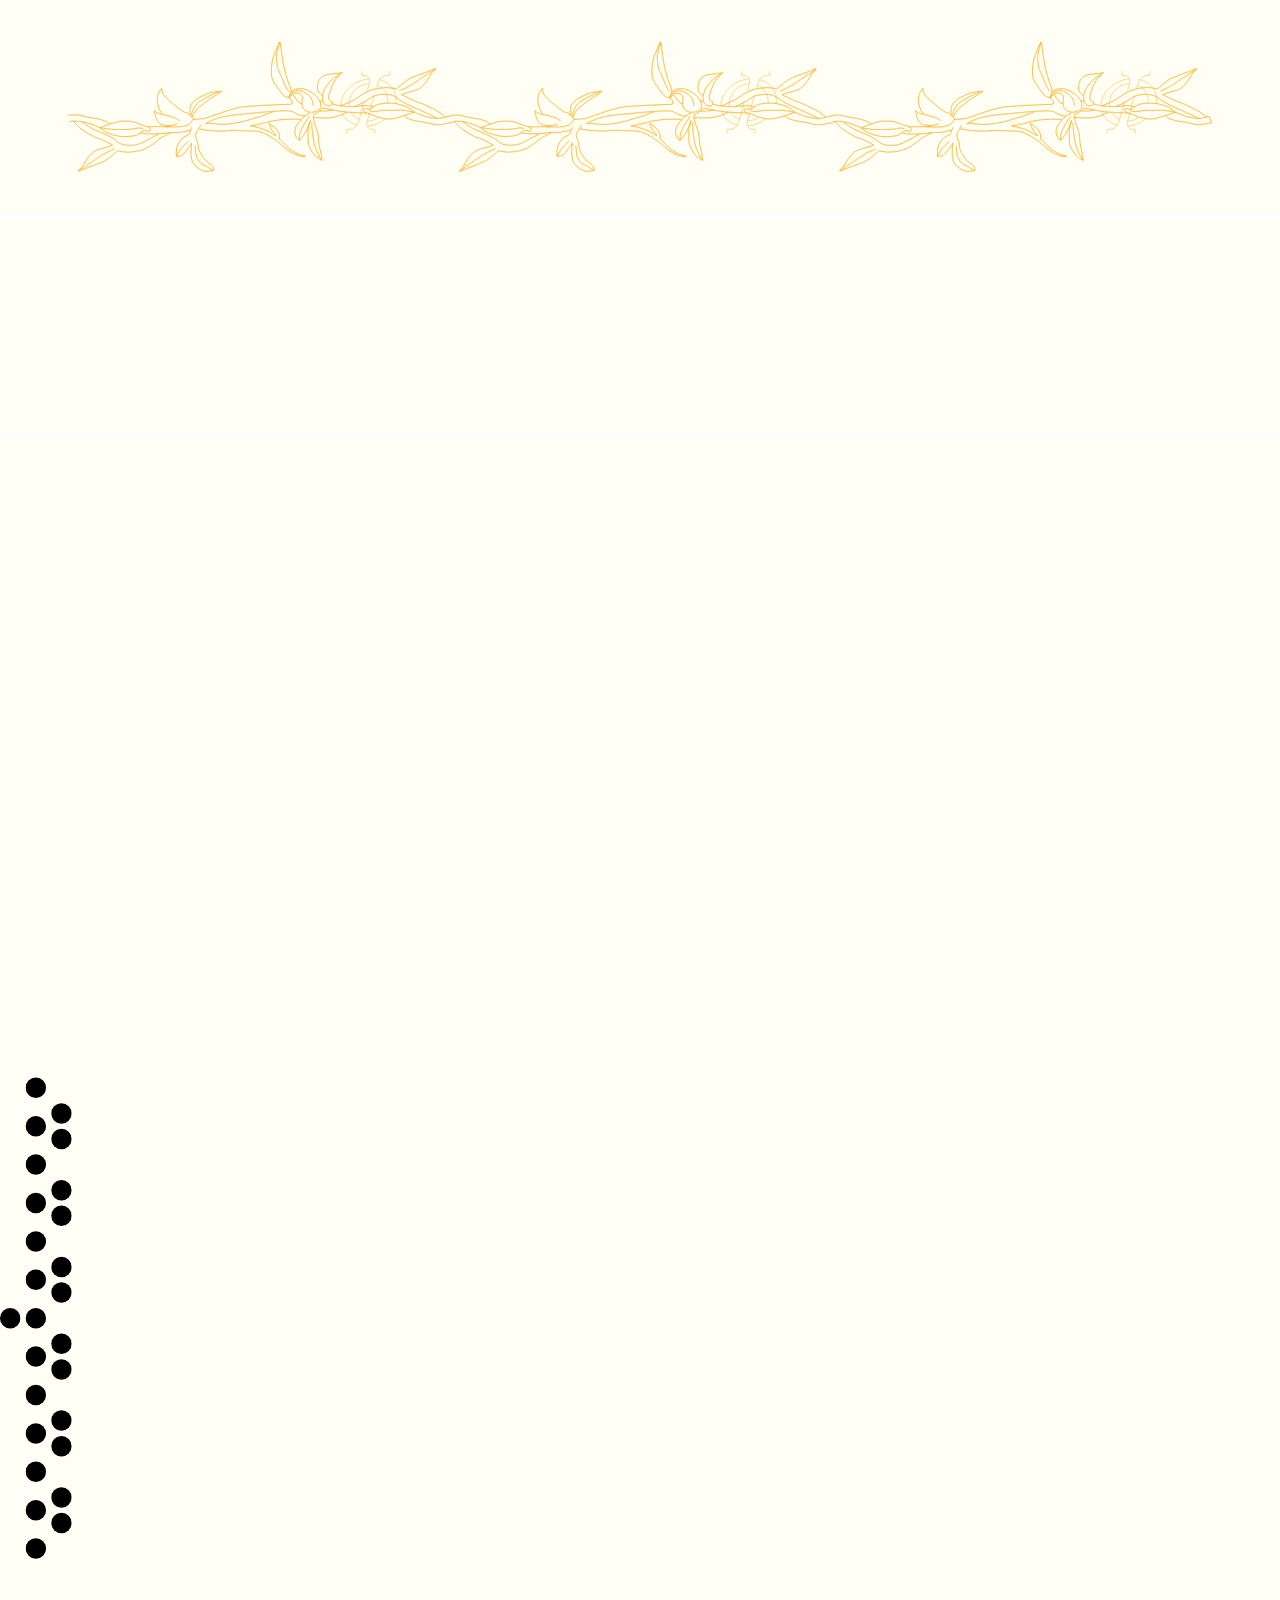
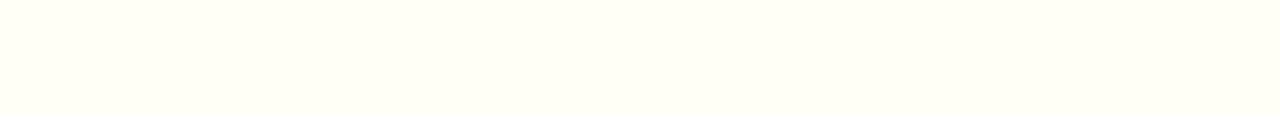
==== commit af955084: "node graph" ====
--- a/SatinColumn/index.html
+++ b/SatinColumn/index.html
@@ -18,7 +18,7 @@
     <g id = "design" mode = "join"  max_length = "2">
 
       <!-- Vine -->
-      <g mode = "RunningStitch" stroke = "red" max_length = "3" min_length = "0.3" max_var = "0.2" >
+      <g id = 'vine' mode = "RunningStitch" stroke = "red" max_length = "3" min_length = "0.3" max_var = "0.2" >
         <path class="st0" d="M-1340,20c0,0,11-0.6,17.7-0.6c6.7,0.1,16,2.2,23.4,4.2s15.4,2.8,24.7,4.3s22,6.2,25.4,8.2s5.3,4.8,5.3,4.8
         	s17.3-6.3,28.6-7c11.3-0.7,23.1,0.1,29.8,2.2s17.3,6.8,19.3,7.5c2,0.7,6.4,1.3,11.8,3.4c0.1,0,30.4-0.3,33-0.2
         	c2.1,0,5.3,0.4,9.2,0.6c0,0,12.3-1.7,21.7-5.6c9.4-3.9,2.7-0.6,2.7-0.6s-8.1,3.2-14.8,3.2s-14.7-0.8-19.4-2.2s-11.9-12.1-13.2-16.8
@@ -493,6 +493,8 @@
 
       </defs>
     </svg>
+    <svg id = "node_render">
+    </svg>
 
   </body>
   <style>
